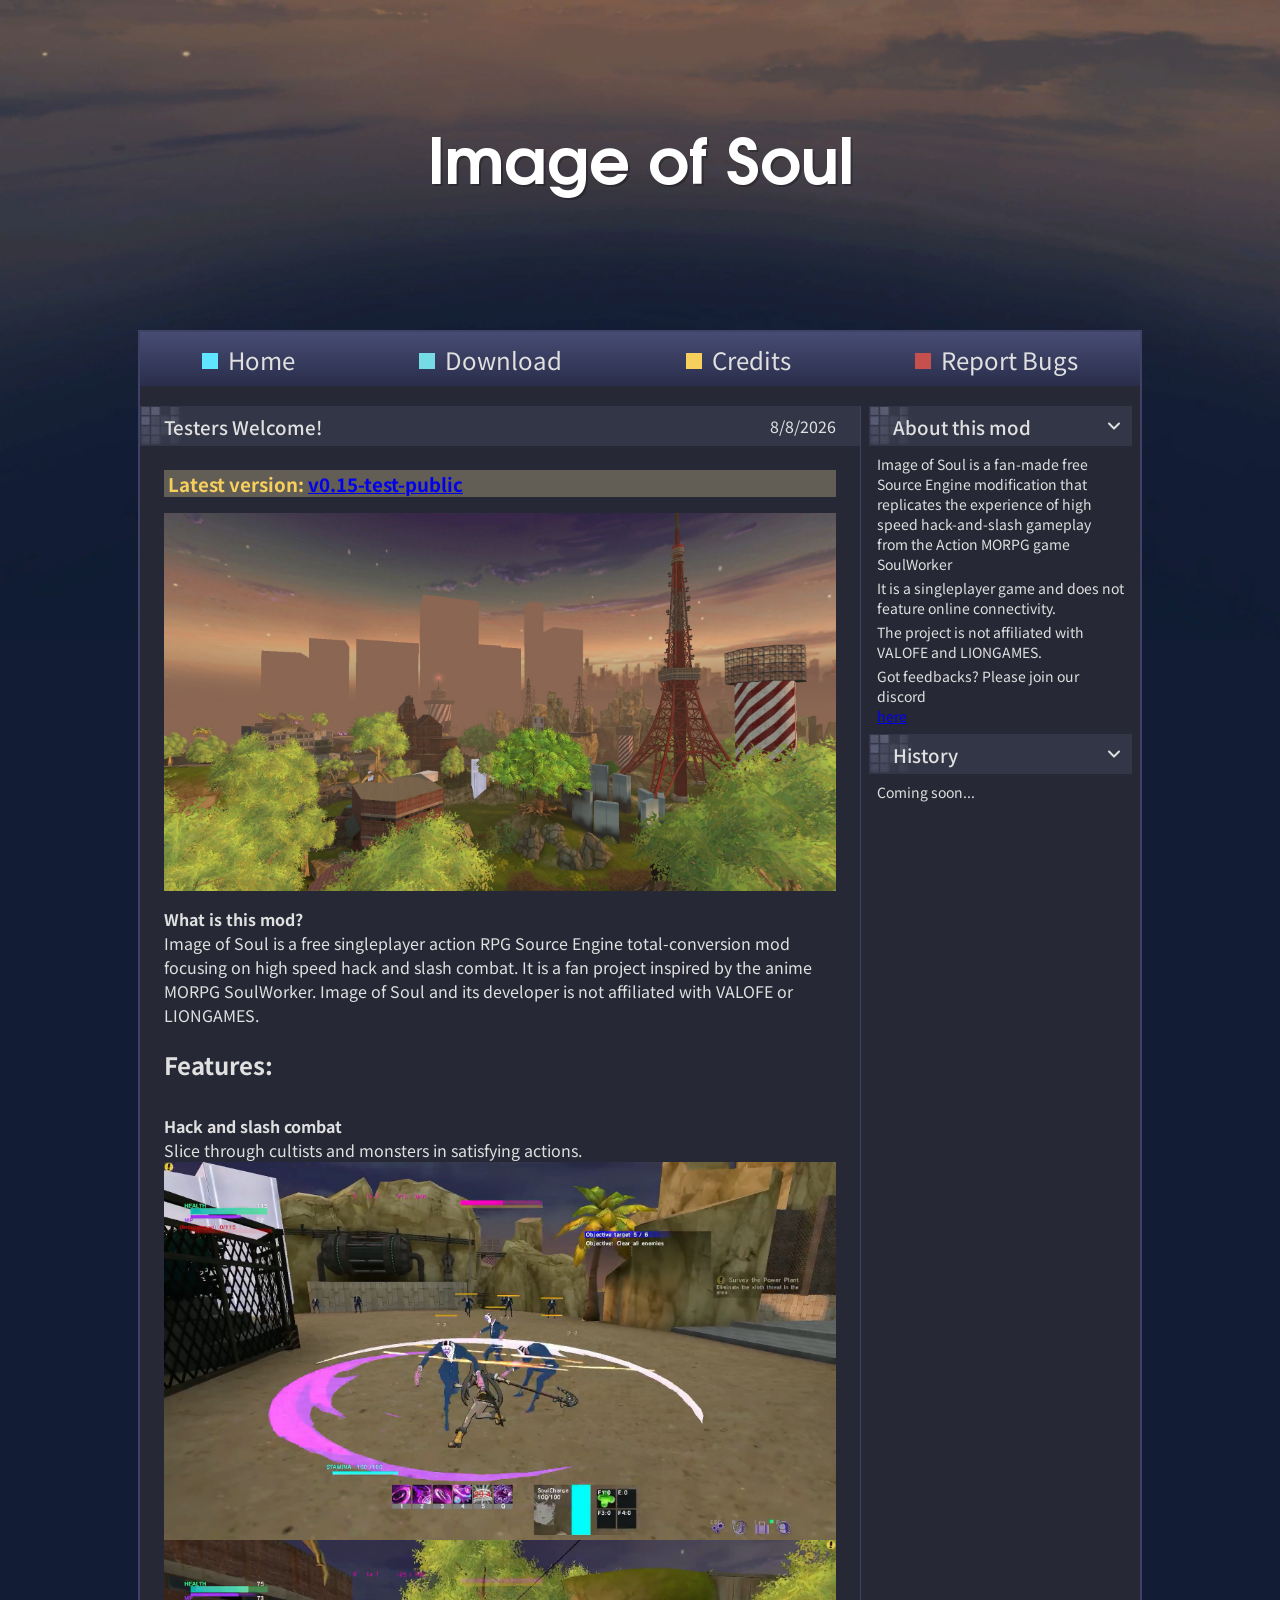
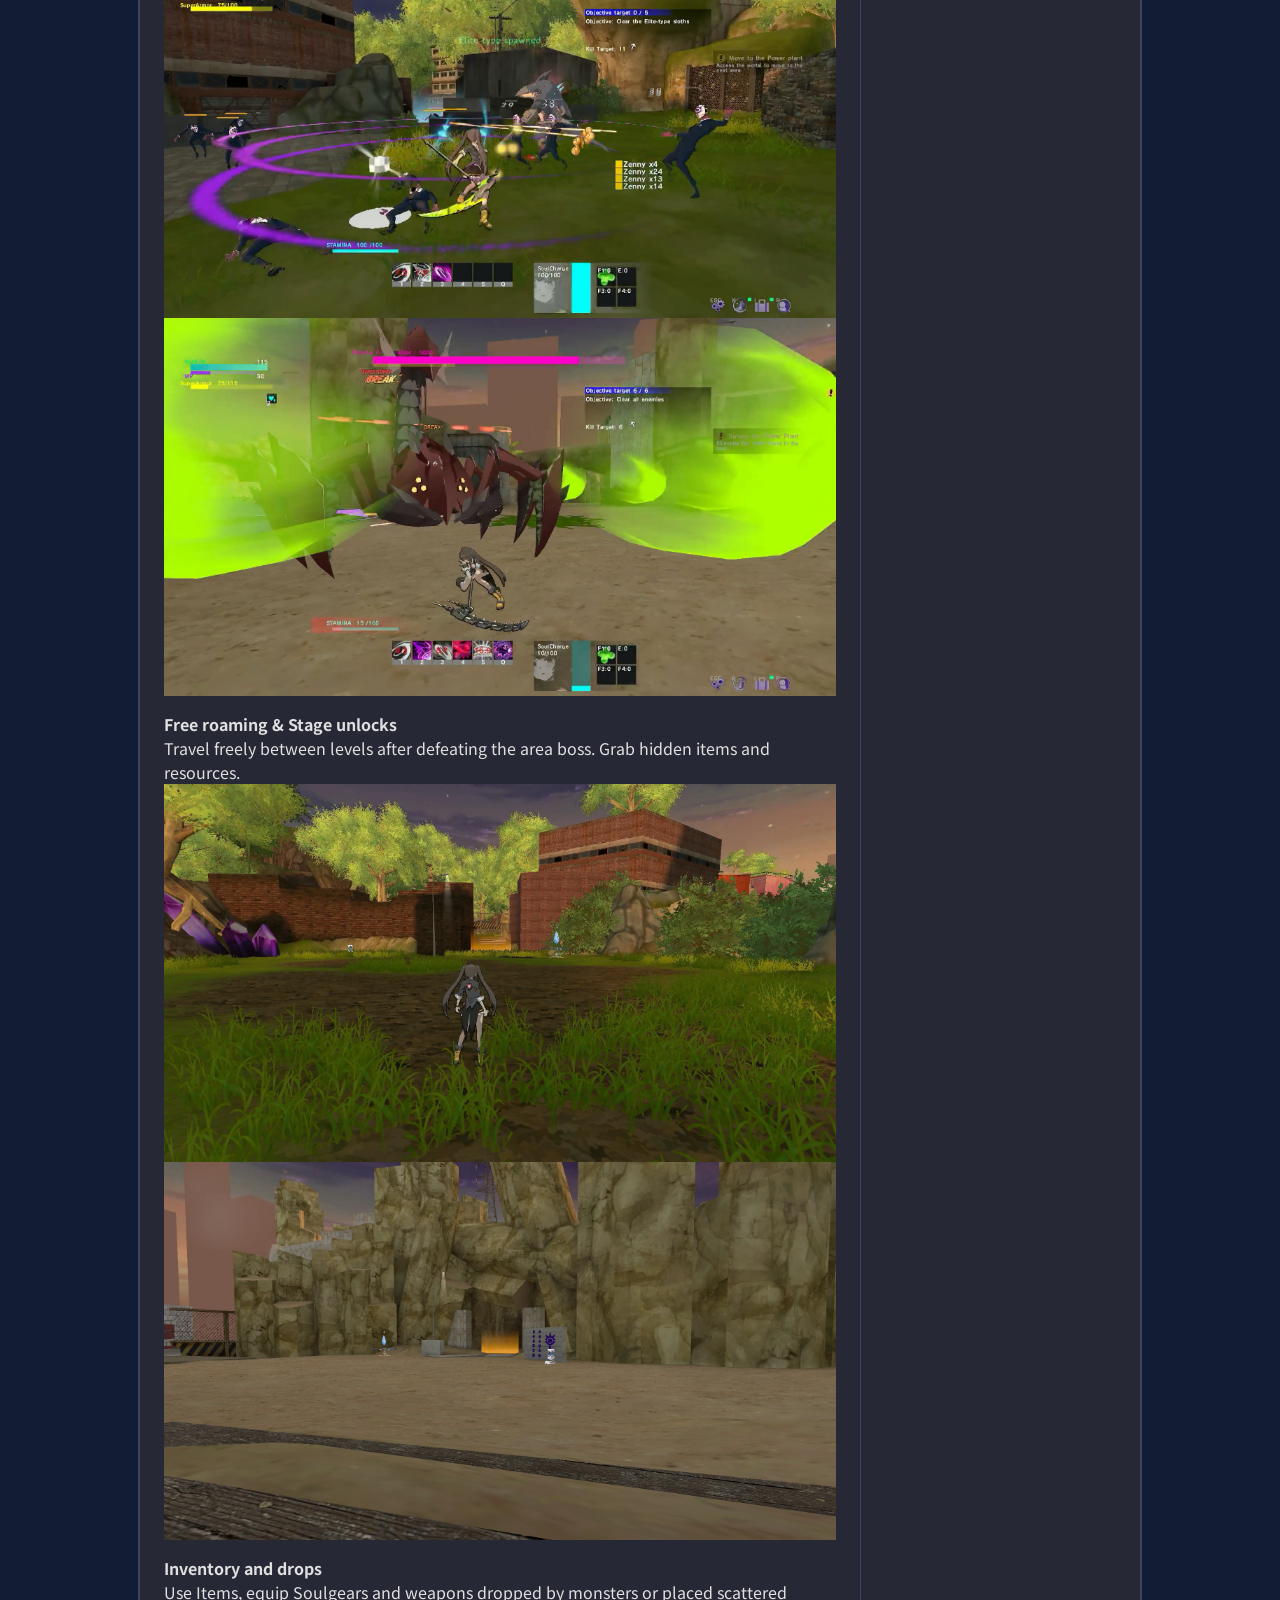
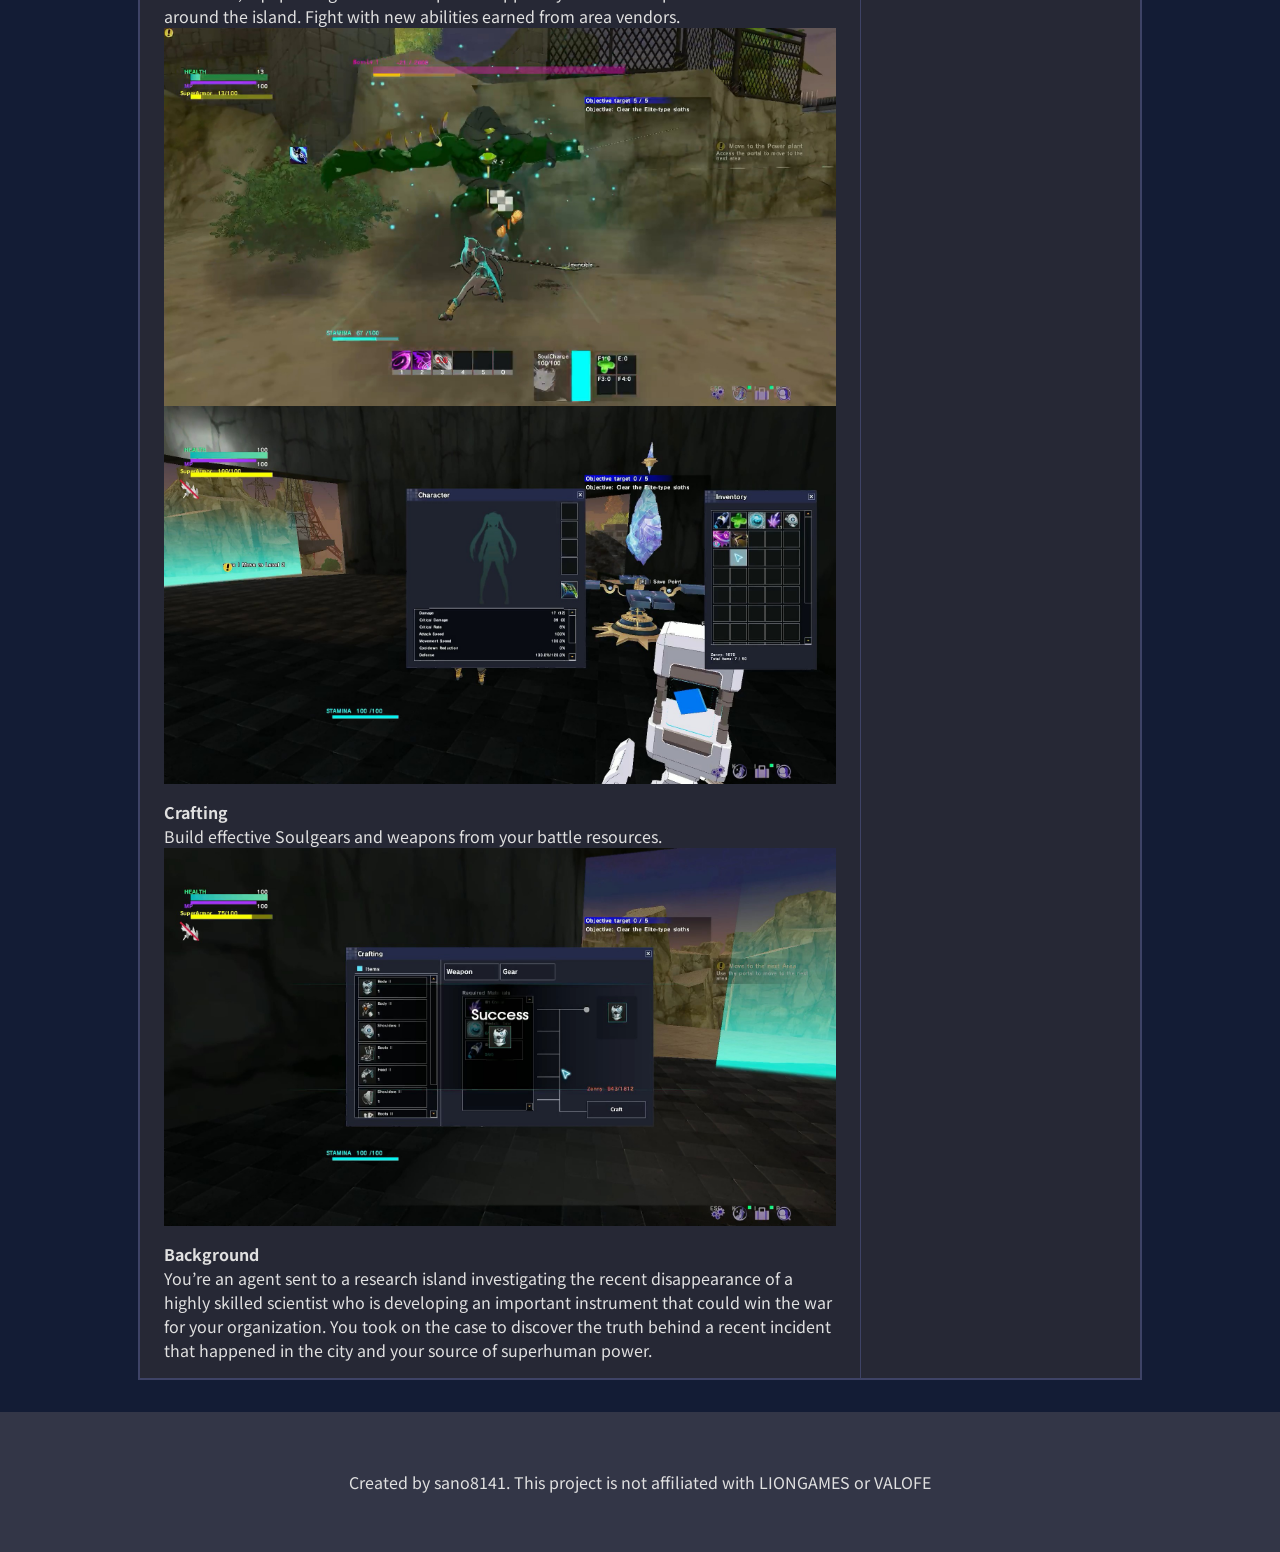
==== Image-Of-Soul-Website/index.html @ 4d0fbe09 "Update index.html" ====
<!DOCTYPE html>
<html>
<head>
    <title>Image of Soul</title>
    <link rel="stylesheet" href="lilysstyle.css"/>
    <link rel="preconnect" href="https://fonts.googleapis.com">
    <link rel="preconnect" href="https://fonts.gstatic.com" crossorigin>
    <link href="https://fonts.googleapis.com/css2?family=Noto+Sans+JP:wght@100..900&display=swap" rel="stylesheet">
    <link rel="icon" type="image/png" sizes="32x32" href="favicon.png">
    <script>
        function showCreds(){
            alert("created by sano#8141\n\n Assets used:\nmr_08 Tutorial Skybox \nChappi Explosion Particle Boss NPC \nCvoxalury and Maestra Fénix loading screen code \nwooggy for the game's bg image \nModel, Texture, SFX, Music Assets by LIONGAMES \n\nSpecial thanks:\nValve Modding Community discord for technical advice\nficool2 for the ++ tools\nsawich\ngreentea\n Inspired by SoulWorker by LIONGAMES, VALOFE")
        }

    </script>
</head>

<body>
    <header>
        <div class="logo">
            <h1>Image of Soul</h1>        
        </div>
    </header>
    <div class = "body-group">
        <div class = "main-column">
            <div class="navbar">
                <div class="navbar-btn">                    
                    <div class="navbar-btn-text badge-color-cyan1">Home</div>
                </div>
                <div class="navbar-btn">
                    <div class="navbar-btn-text badge-color-cyan2"><a href="https://drive.google.com/file/d/1Egs_Jwh55q2B54ZaoAzd_vHEz-6inwbg/view?usp=sharing" target="_blank">Download</a></div>
                </div>                
                <div class="navbar-btn">
                    <div class="navbar-btn-text badge-color-yellow" id="creditsAlert" onclick="showCreds()" >Credits</div>
                </div>
                <div class="navbar-btn badge-color-red">
                    <div class="navbar-btn-text badge-color-red"><a href="https://github.com/theesano/Image-of-Soul-Issue-Tracker/issues" target="_blank">Report Bugs</a></div>
                </div>
            </div>
            <div class="content-group">
                <div class="main-column-1">
                    <div class="blog-titlebar"><h3>Testers Welcome!</h3>
                         <div class="blog-date-time">
                            <h4>8/8/2026</h4>
                        </div>
                    </div>
                    <div class="blog-article">
                        <h3 class="important-head-msg">Latest version: <a href="https://drive.google.com/file/d/1Egs_Jwh55q2B54ZaoAzd_vHEz-6inwbg/view?usp=sharing" target="_blank">v0.15-test-public</a></h3>
                        <img src="assets/main1.jpg">
                        <div class="p2-margin">
                            <strong>What is this mod?</strong>
                            Image of Soul is a free singleplayer action RPG Source Engine total-conversion mod focusing on high speed hack and slash combat. It is a fan project inspired by the anime MORPG SoulWorker. Image of Soul and its developer is not affiliated with VALOFE or LIONGAMES.<br>

                            <h2 class="p2-margin">Features:</h2>                              
                            <strong>Hack and slash combat</strong>
                            Slice through cultists and monsters in satisfying actions.
                            <img src="assets/hns1.jpg">                            
                            <img src="assets/hns2.jpg">
                            <img src="assets/hns3.jpg">
                            <strong>Free roaming & Stage unlocks</strong>
                            Travel freely between levels after defeating the area boss. Grab hidden items and resources.<br>
                            <img src="assets/roaming1.jpg">
                            <img src="assets/roaming2.jpg">
                            <strong>Inventory and drops</strong>
                            Use Items, equip Soulgears and weapons dropped by monsters or placed scattered around the island. Fight with new abilities earned from area vendors.<br>
                            <img src="assets/item.jpg">
                            <img src="assets/item2.jpg">
                            <strong>Crafting</strong>
                            Build effective Soulgears and weapons from your battle resources.<br>
                            <img src="assets/craft.jpg">
                            <strong>Background</strong>
                            You’re an agent sent to a research island investigating the recent disappearance of a highly skilled scientist who is developing an important instrument that could win the war for your organization. You took on the case to discover the truth behind a recent incident that happened in the city and your source of superhuman power.<br>
                        </div>
                    </div>
                </div>
                <div class="side-column">
                    <div class="side-column-group">
                        <div class="side-column-title">
                            <h3>About this mod</h3>
                            <div class="side-column-button">
                                <img src="svg/chevron-down.svg">
                            </div>                    
                        </div>
                        <div class="side-column-content">
                            <p>Image of Soul is a fan-made free Source Engine modification that replicates the experience of high speed hack-and-slash gameplay from the Action MORPG game
SoulWorker</p>
<p>It is a singleplayer game and does not feature online connectivity.</p>
<p>The project is not affiliated with VALOFE and LIONGAMES.</p>
<p>Got feedbacks? Please join our discord <a href="https://discord.gg/NhGKbuKQq">here</a></p>
                        </div>
                    </div>
                    <div class="side-column-group">
                        <div class="side-column-title">
                            <h3>History</h3>
                            <div class="side-column-button">
                                <img src="svg/chevron-down.svg">
                            </div>                    
                        </div>
                        <div class="side-column-content">
                            <p>Coming soon...</p>
                        </div>
                    </div>
                </div>
            </div>
        </div>
    </div>
    <footer>
        <div class="footer-main">
            <p>Created by sano8141.&nbsp;This project is not affiliated with LIONGAMES or VALOFE</p>
        </div>
    </footer>


</body>
</html>
---- Image-Of-Soul-Website/lilysstyle.css ----
@font-face {
    font-family: "Involve Logo";    
    src: url("font/Involve.woff2");
}
        br {
        display: inline;
        content: "";
        margin: 0;
        padding: 0;
        }
        html{
            margin: 0;
            padding: 0;
            -webkit-font-smoothing: antialiased;
            -moz-osx-font-smoothing: grayscale; 
            text-rendering: optimizeLegibility;
        }
        body
        {
            font-family: "Noto Sans JP", sans-serif;            
            isolation: isolate;
            position: relative;
            margin: 0;
            padding: 0;
            background-color: #131C35;
            color: #E0E0E0;
        }
        body::before{
            content: "";
            inset: 0;
            background-image: url(background.png);
            background-size:cover;
            background-position: center -640px;
            background-repeat: no-repeat;
            position: absolute;
            width:auto;
            height: 960px;
            z-index: -1;
        }
        .logo{
            display:flex;            
            justify-content: center;
            height: 330px;
        }

        .logo h1{
            display: flex;
            flex-direction: column;
            justify-content: center;
            font-size: 64px;
            margin: 0;
            font-family: "Involve Logo";
            color: white;
            text-shadow: 2px 2px rgba(0, 0,0,0.25);
            font-weight: 400;

        }
        .body-group
        {
            display:flex;
            flex-direction: row;            
            justify-content: center;
        }
        .main-column
        {
            display: flex;
            flex-direction: column;
            background-color: #262835;
            width: 1000px;
            gap: 20px;
            border: solid #3E4366 2px;
        }
        .main-column-1{
            display: flex;
            flex-direction: column;
            gap: 24px;
            width: 720px;       
            min-height: 960px;
            flex: 2 0 auto;
            background-color: #262835;                                 
            border-right: 1px;
            border-right-style: solid;
            border-right-color: #3E4366;
        }
        .side-column{
            display: flex;
            flex-direction: column;
            width: 320px;
            background-color: #262835;
            padding-left: 8px;
            padding-right: 8px;
            gap: 8px;
        }
        .footer-main
        {
            background-color: #333647;
            display:flex;
            flex-direction: column;
            justify-content: center;
            min-height: 140px;
            margin-top: 32px;
        }
        .footer-main p{
            display: flex;
            justify-content: center;
        }

        .navbar
        {
            display: flex;
            background: linear-gradient(#474C74,#2A2E4B);
            justify-content:space-around;
            height: 54px;
        }
        
        .navbar-btn
        {
            display: flex;
            flex-direction: column;
            justify-content: center;            
        }

        .navbar-btn-text
        {
            display: flex;
            gap: 10px;            
            justify-content: center;
            align-items: center;
            font-family: "Noto Sans JP", sans-serif;
            font-size: 24px;
            font-weight: 400;
            --badge-color: red;
        }
        
        .navbar-btn-text::before
        {
            content: "";
            display: block;
            background-color: var(--badge-color);         
            height: 16px;
            width: 16px;
            margin-top: 4px;
        }

        .navbar-btn-text a{
            text-decoration: none;
        }
        
        .navbar-btn-text a:link{
            color: #E0E0E0;
        }

        .navbar-btn-text a:visited{
            color: #E0E0E0;
        }

        .badge-color-cyan1{
           --badge-color: #5FE5FF;
        }

        .badge-color-cyan2{
           --badge-color: #75DCE5;
        }

        .badge-color-yellow{
           --badge-color: #F7CF5D;
        }

        .badge-color-red{
           --badge-color: #C5504E;
        }

        .content-group
        {
            display: flex;
        }

        .blog-titlebar
        {
            display: flex;
            background: url(assets/wooggy-blocks.png) no-repeat;         
            background-color: #333647;
            justify-content:space-between;
            padding-left: 24px;
            padding-right: 24px;
            height: 40px;

        }

        .blog-titlebar h3{
            display: flex;            
            flex-direction: column;
            justify-content: center;
            margin: 0;
            font-weight: 500;
        }

        .blog-titlebar h4{
            font-weight: 400;
        }

        .blog-date-time
        {
            display:flex;
            flex-direction: column;
            justify-content: center;
        }

        .blog-article{
            display:flex;
            flex-direction: column;
            padding-left: 24px;
            padding-right: 24px;
        }        

        .side-column-title
        {
            display: flex;
            background: url(assets/wooggy-blocks.png) no-repeat;                    
            background-color: #333647;
            justify-content:space-between;
            align-items: center;
            padding-left: 24px;
            height: 40px;
        }
        .side-column-title h3{
            font-weight: 500;
        }
        .side-column-button
        {
            display: flex;
            justify-content:center;
            padding-left: 8px;
            padding-right: 8px;
        }
        .side-column-content
        {
            display: flex;
            flex-direction: column;
            padding-left: 8px;
            padding-right: 8px;
            gap: 4px;           
        }

        .side-column-content p{
            display: flex;
            flex-direction: column;
            justify-content: center;
            margin: 0;
            font-size: 14px;
        }

        .side-column-group
        {
            display: flex;
            flex-direction: column;
            gap: 8px;
        }

        .article-image{
            display: flex;
            background-color: #5FE5FF;            
            height: 336px;
        }

        .no-margin{
            margin-top: 0;
            margin-bottom: 0;
        }

        .p2-margin{
            display: flex;
            flex-direction: column;            
            margin-bottom: 16px;
        }

        .p2-margin strong{
            margin-top: 16px;
        }

        .important-head-msg{
            color:#F7CF5D;
            background-color: #f7e1a649;
           
            padding-left: 4px;
            margin-top: 0px;
            margin-bottom: 16px;
        }
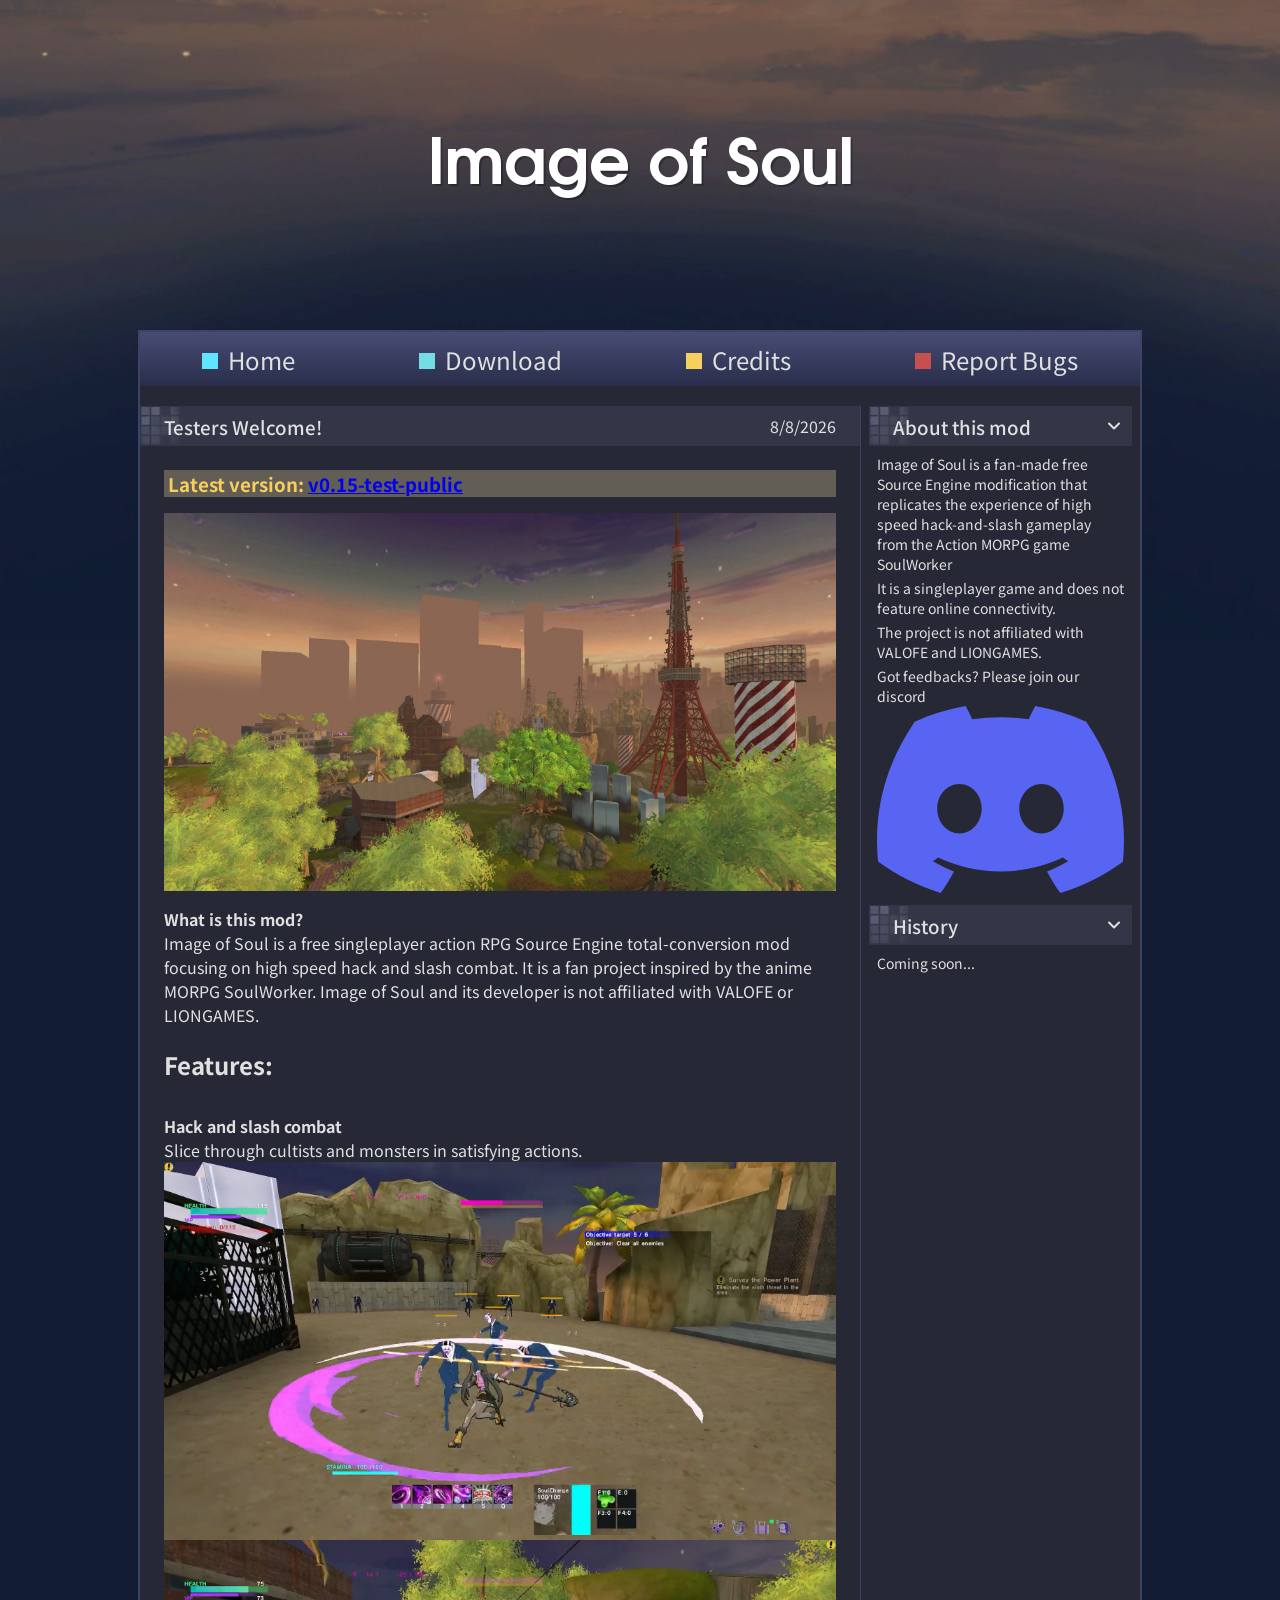
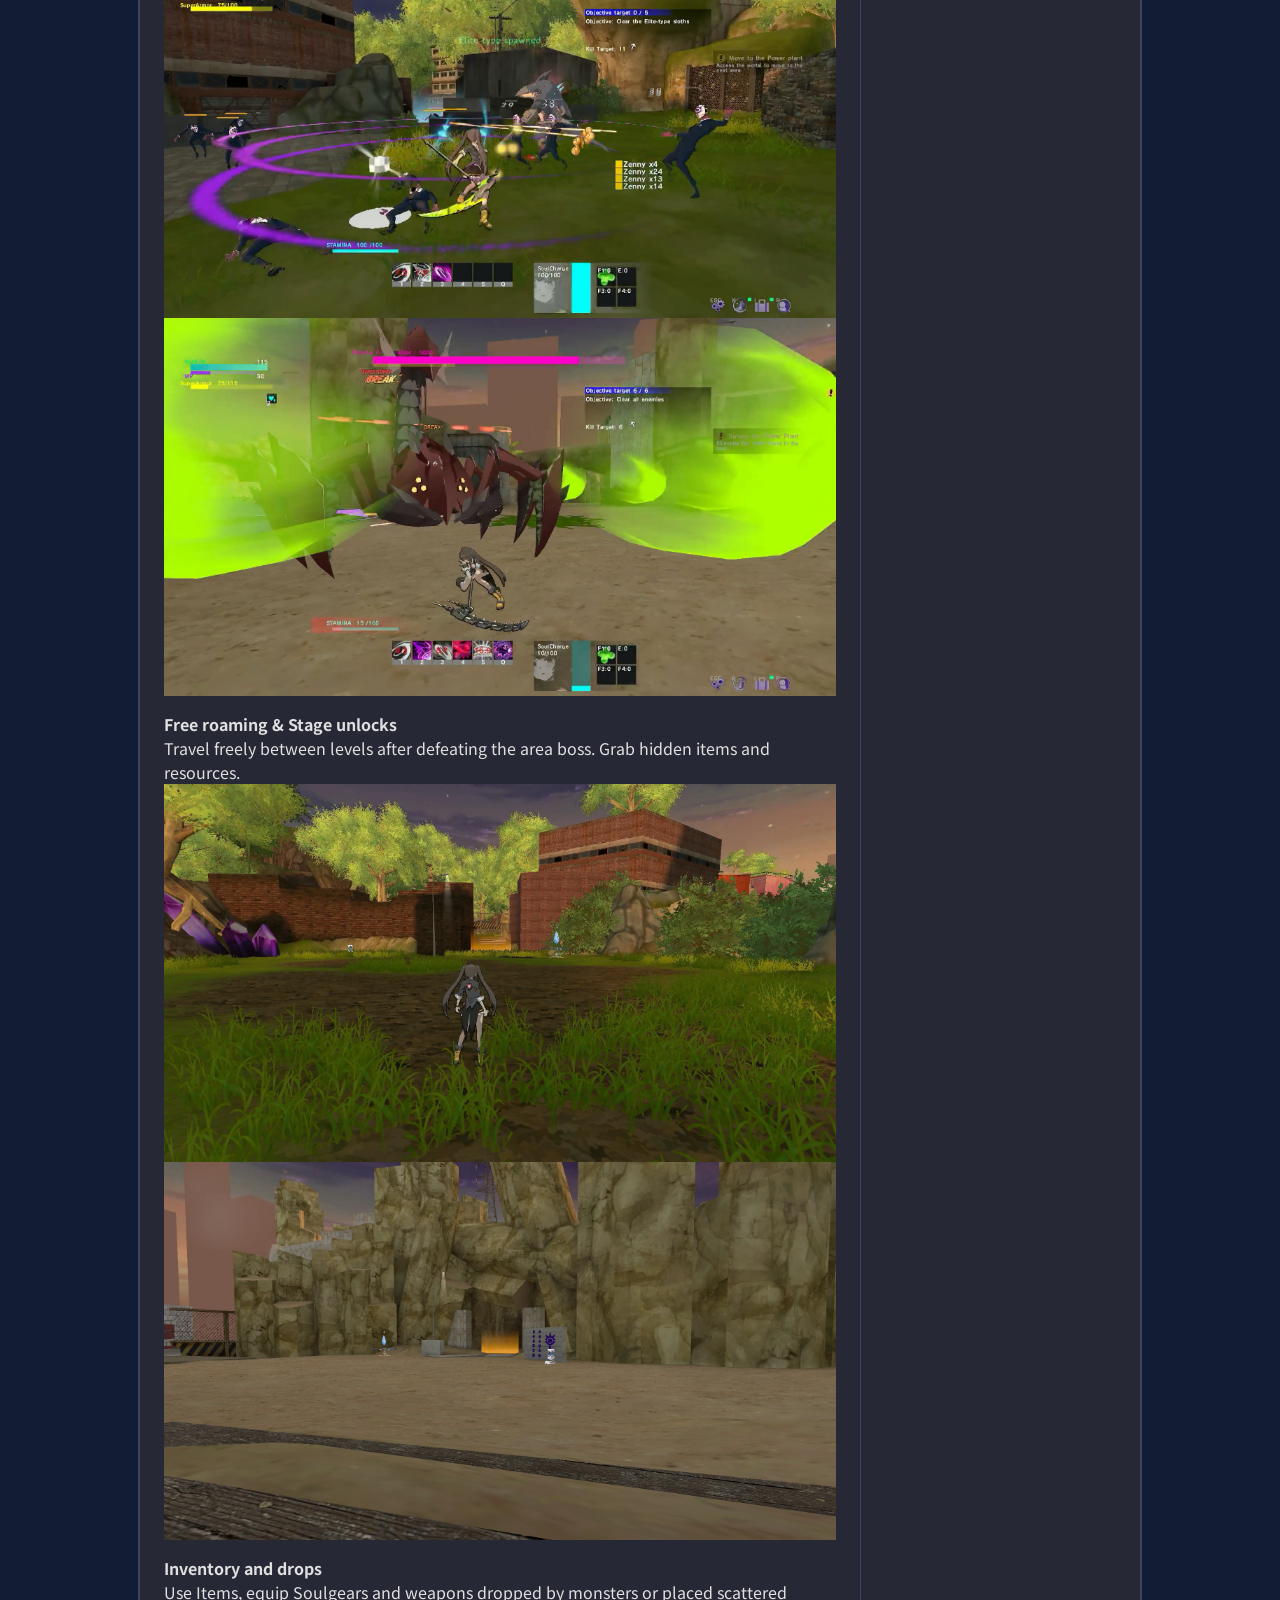
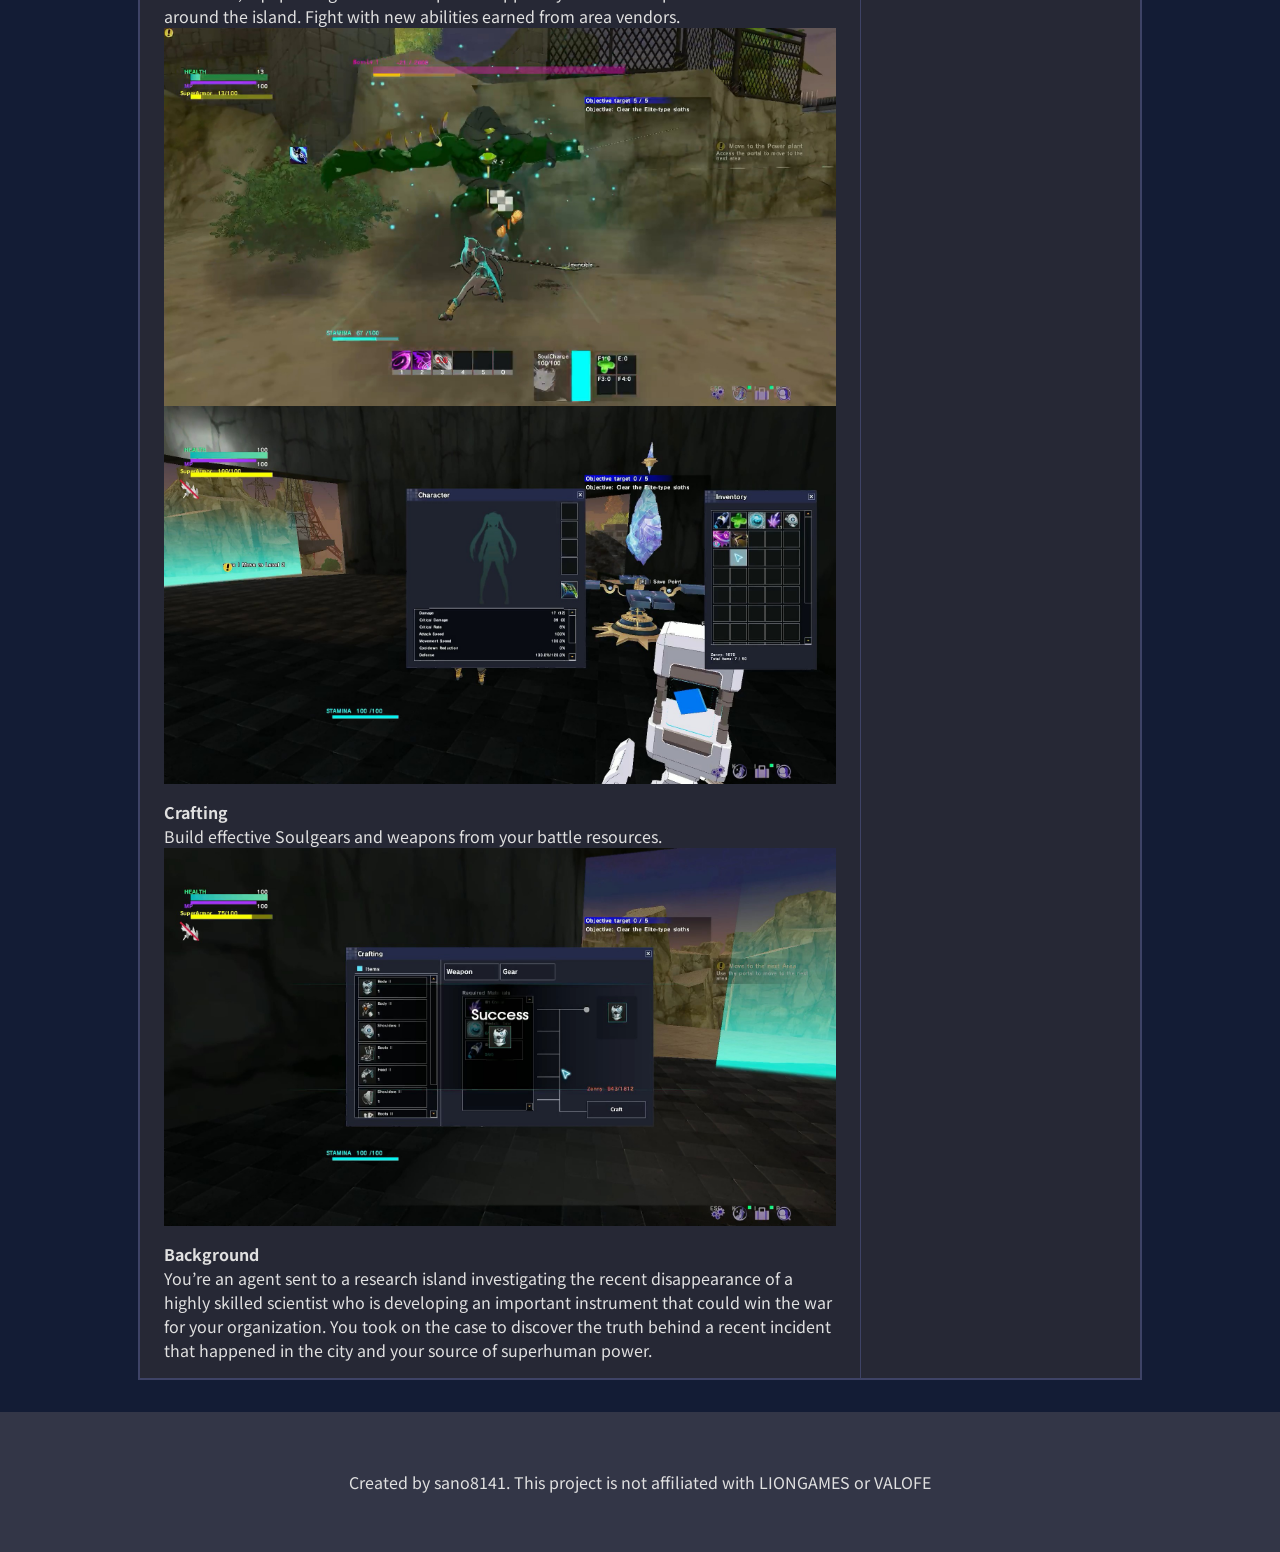
==== commit 9f455056: "discord logo" ====
--- a/Image-Of-Soul-Website/index.html
+++ b/Image-Of-Soul-Website/index.html
@@ -86,7 +86,7 @@
 SoulWorker</p>
 <p>It is a singleplayer game and does not feature online connectivity.</p>
 <p>The project is not affiliated with VALOFE and LIONGAMES.</p>
-<p>Got feedbacks? Please join our discord <a href="https://discord.gg/NhGKbuKQq">here</a></p>
+<p>Got feedbacks? Please join our discord <span><a href="https://discord.gg/NhGKbuKQq"><img src="svg/Discord-Symbol-Blurple.svg"></a></span> </p>
                         </div>
                     </div>
                     <div class="side-column-group">
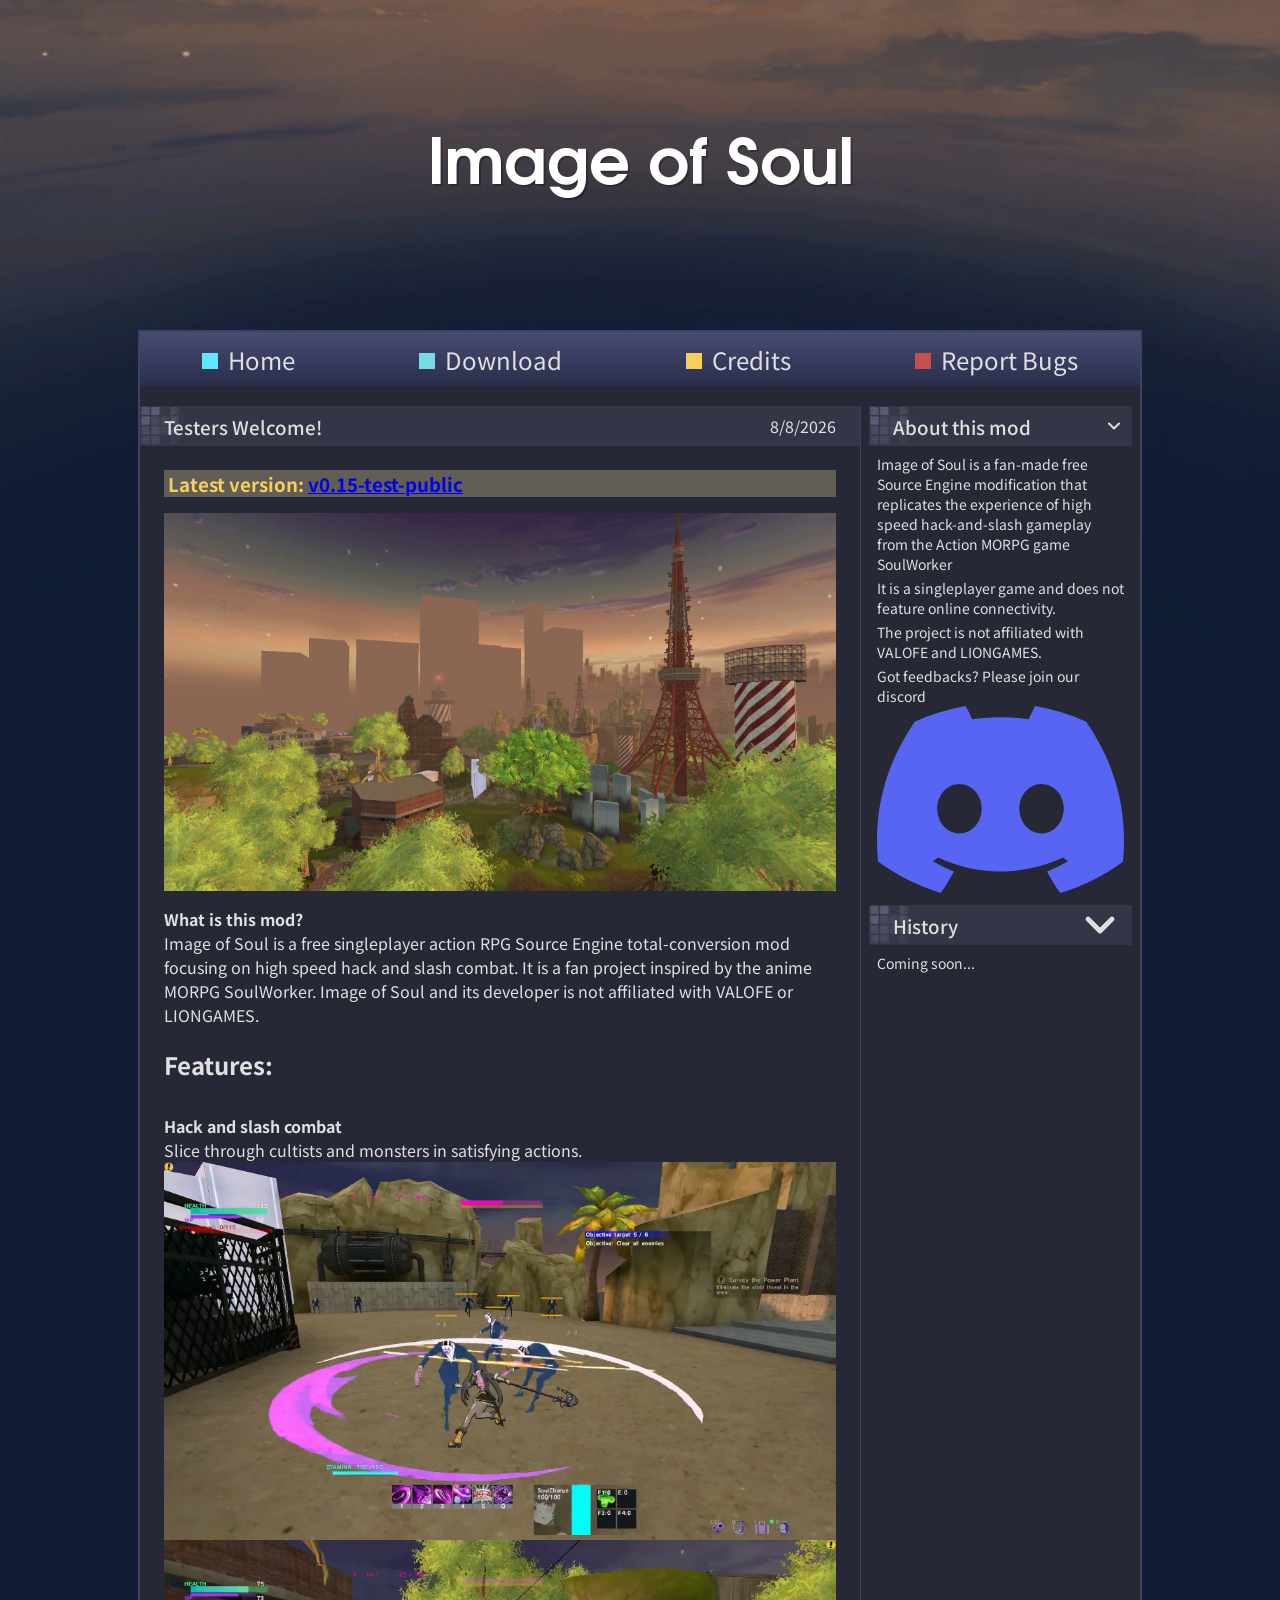
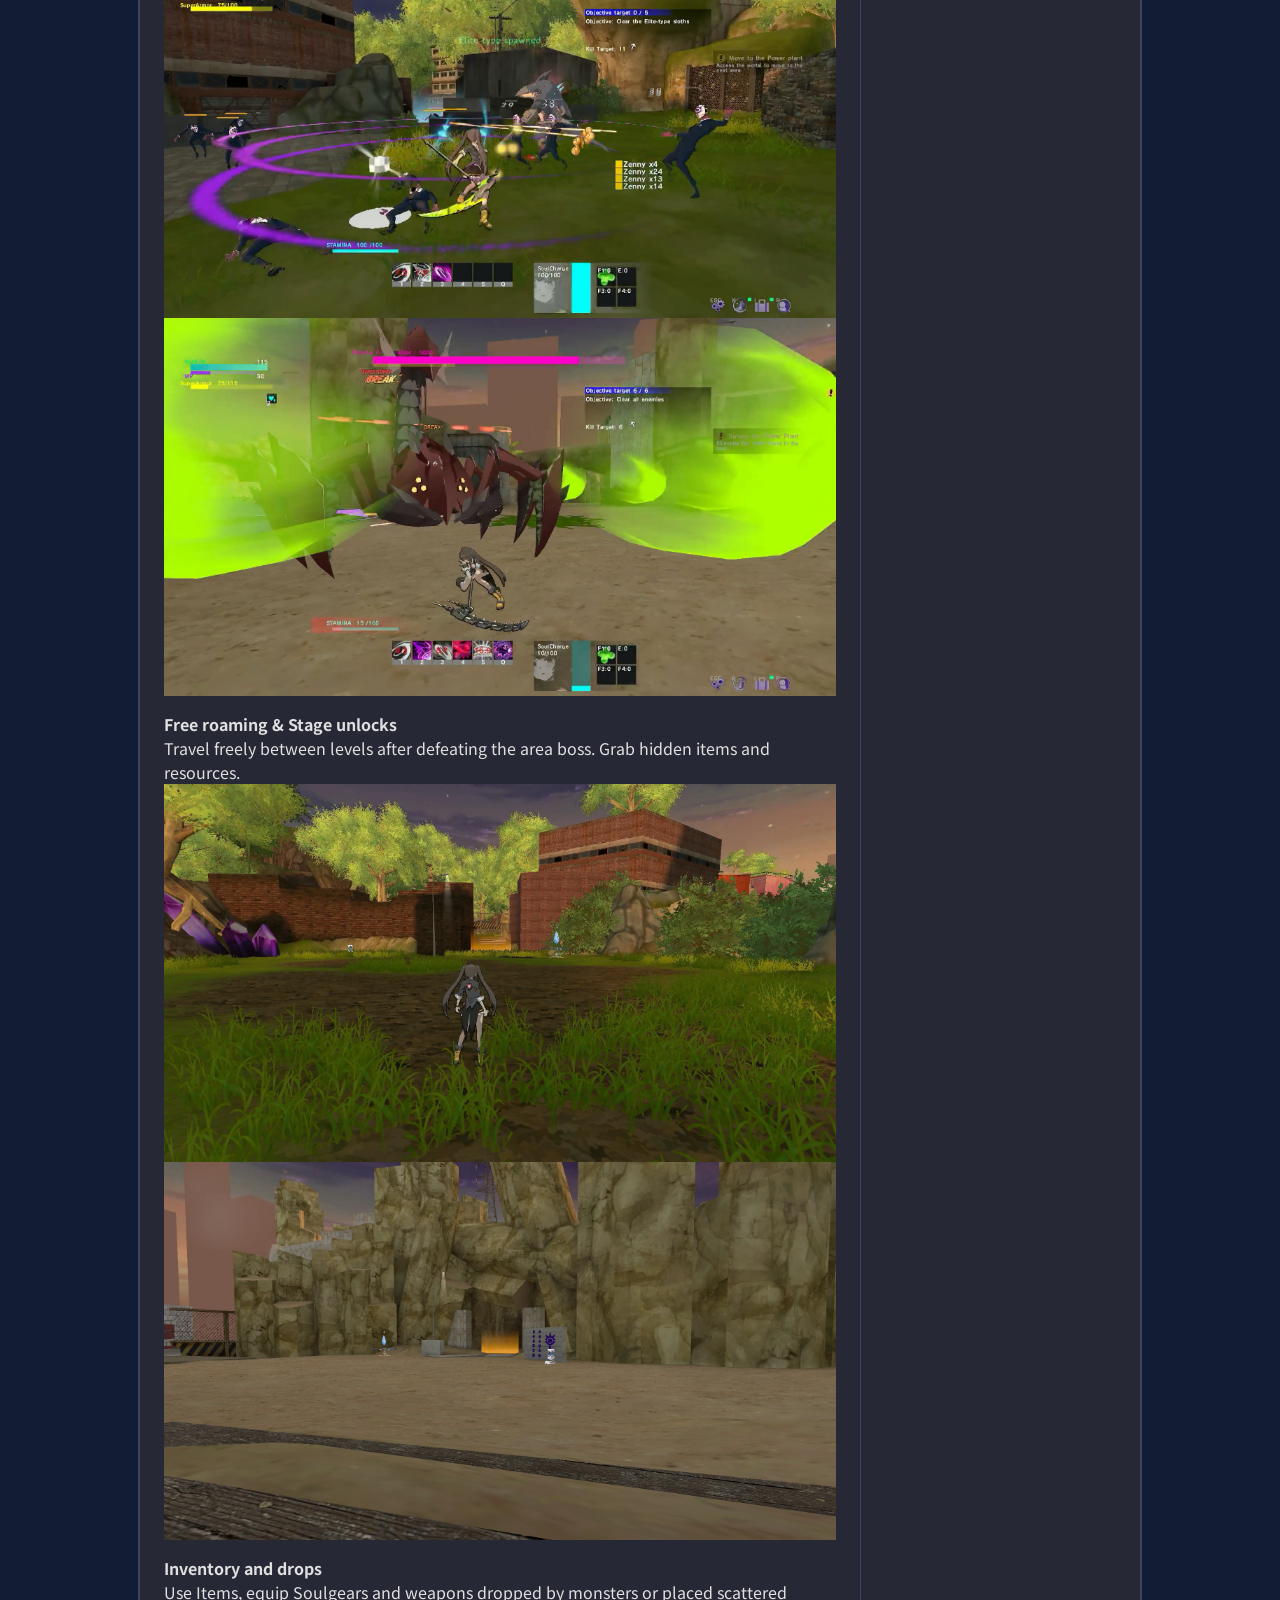
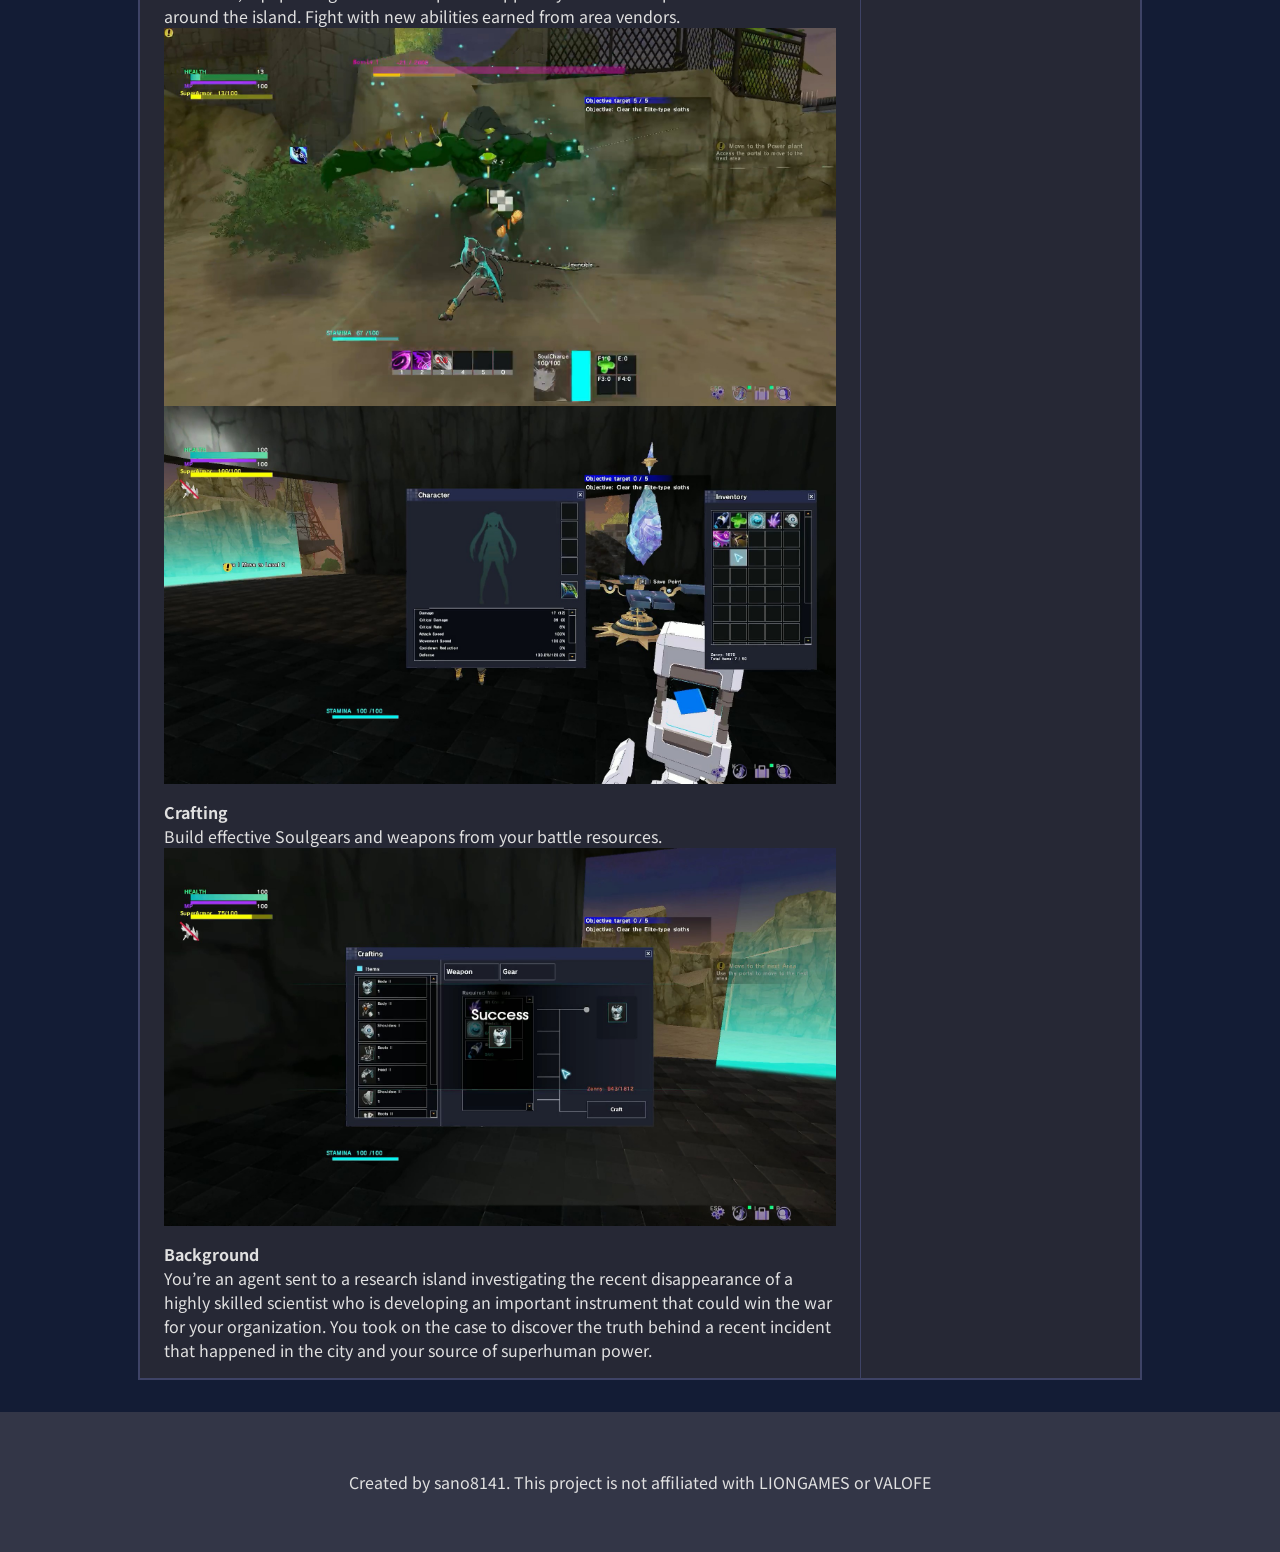
==== commit 877ee40a: "Update index.html" ====
--- a/Image-Of-Soul-Website/index.html
+++ b/Image-Of-Soul-Website/index.html
@@ -93,7 +93,7 @@
                         <div class="side-column-title">
                             <h3>History</h3>
                             <div class="side-column-button">
-                                <img src="svg/chevron-down.svg">
+                                <img height="48px" src="svg/chevron-down.svg">
                             </div>                    
                         </div>
                         <div class="side-column-content">
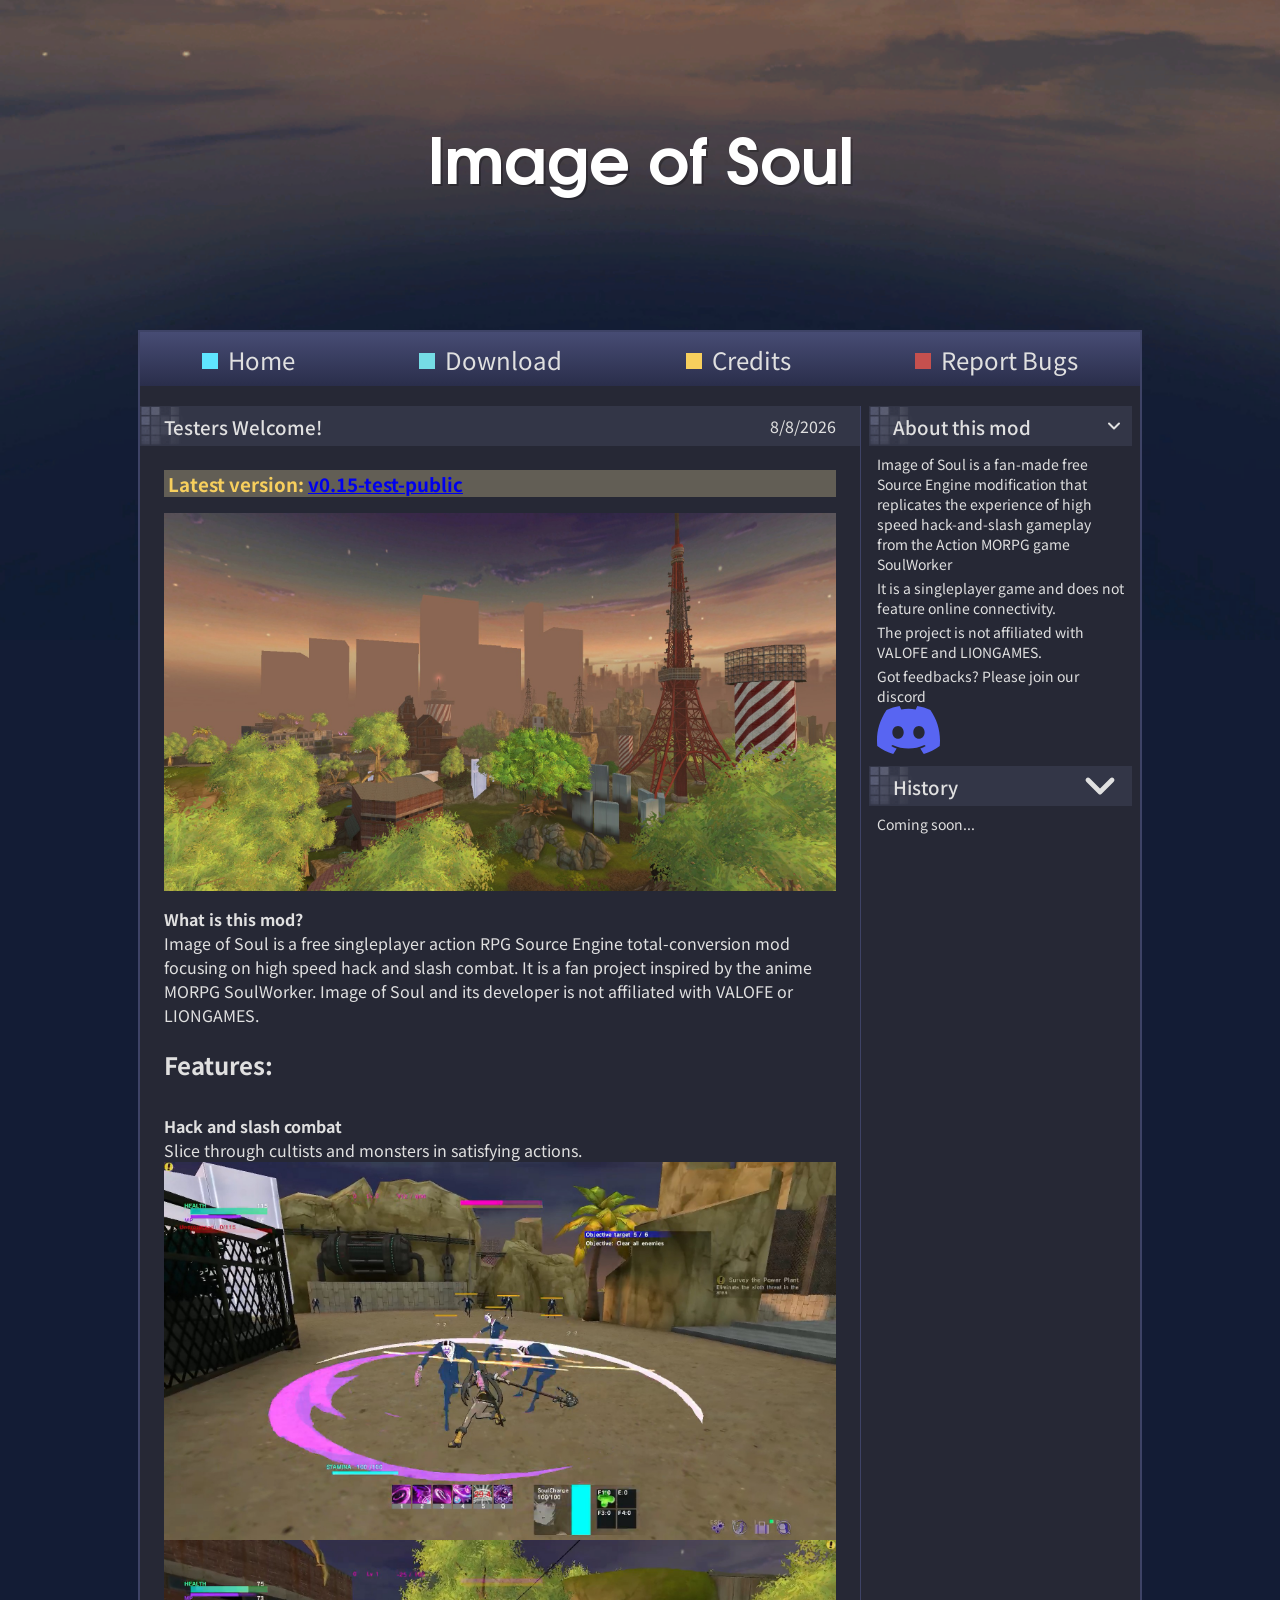
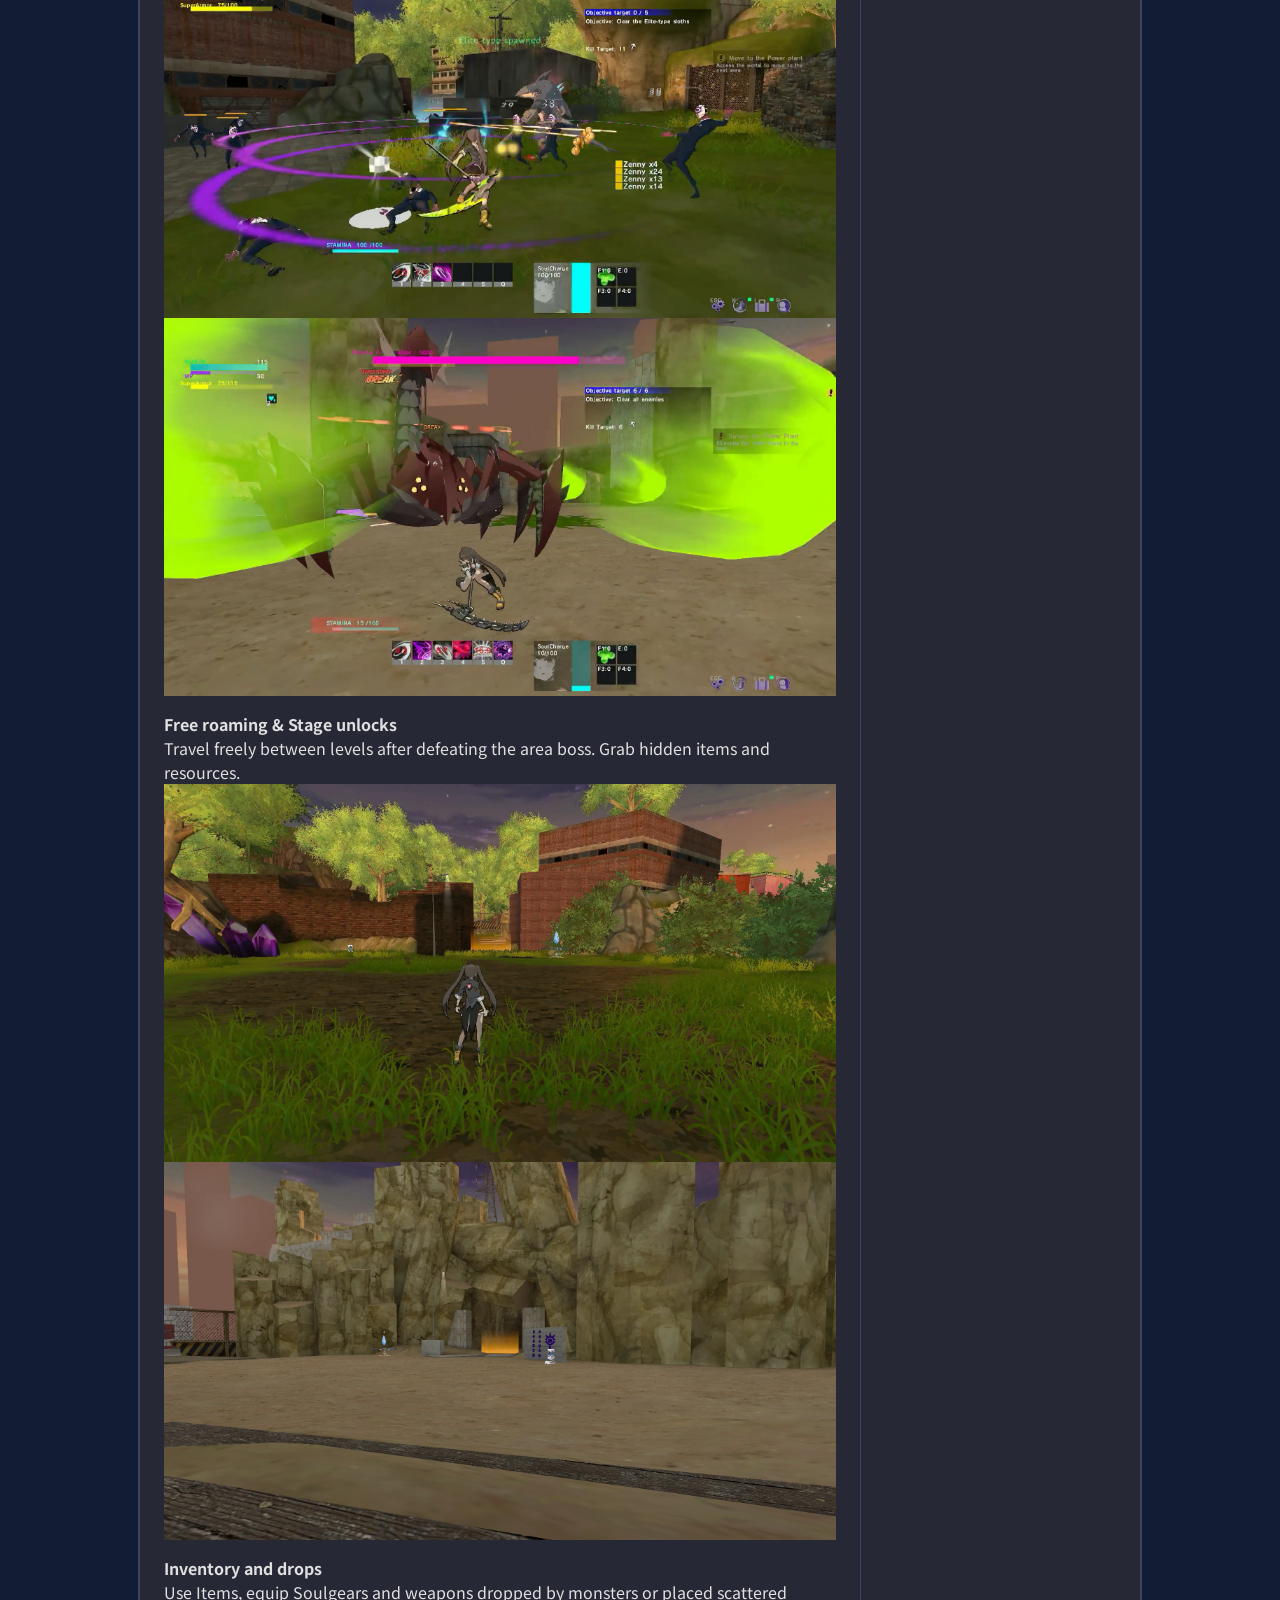
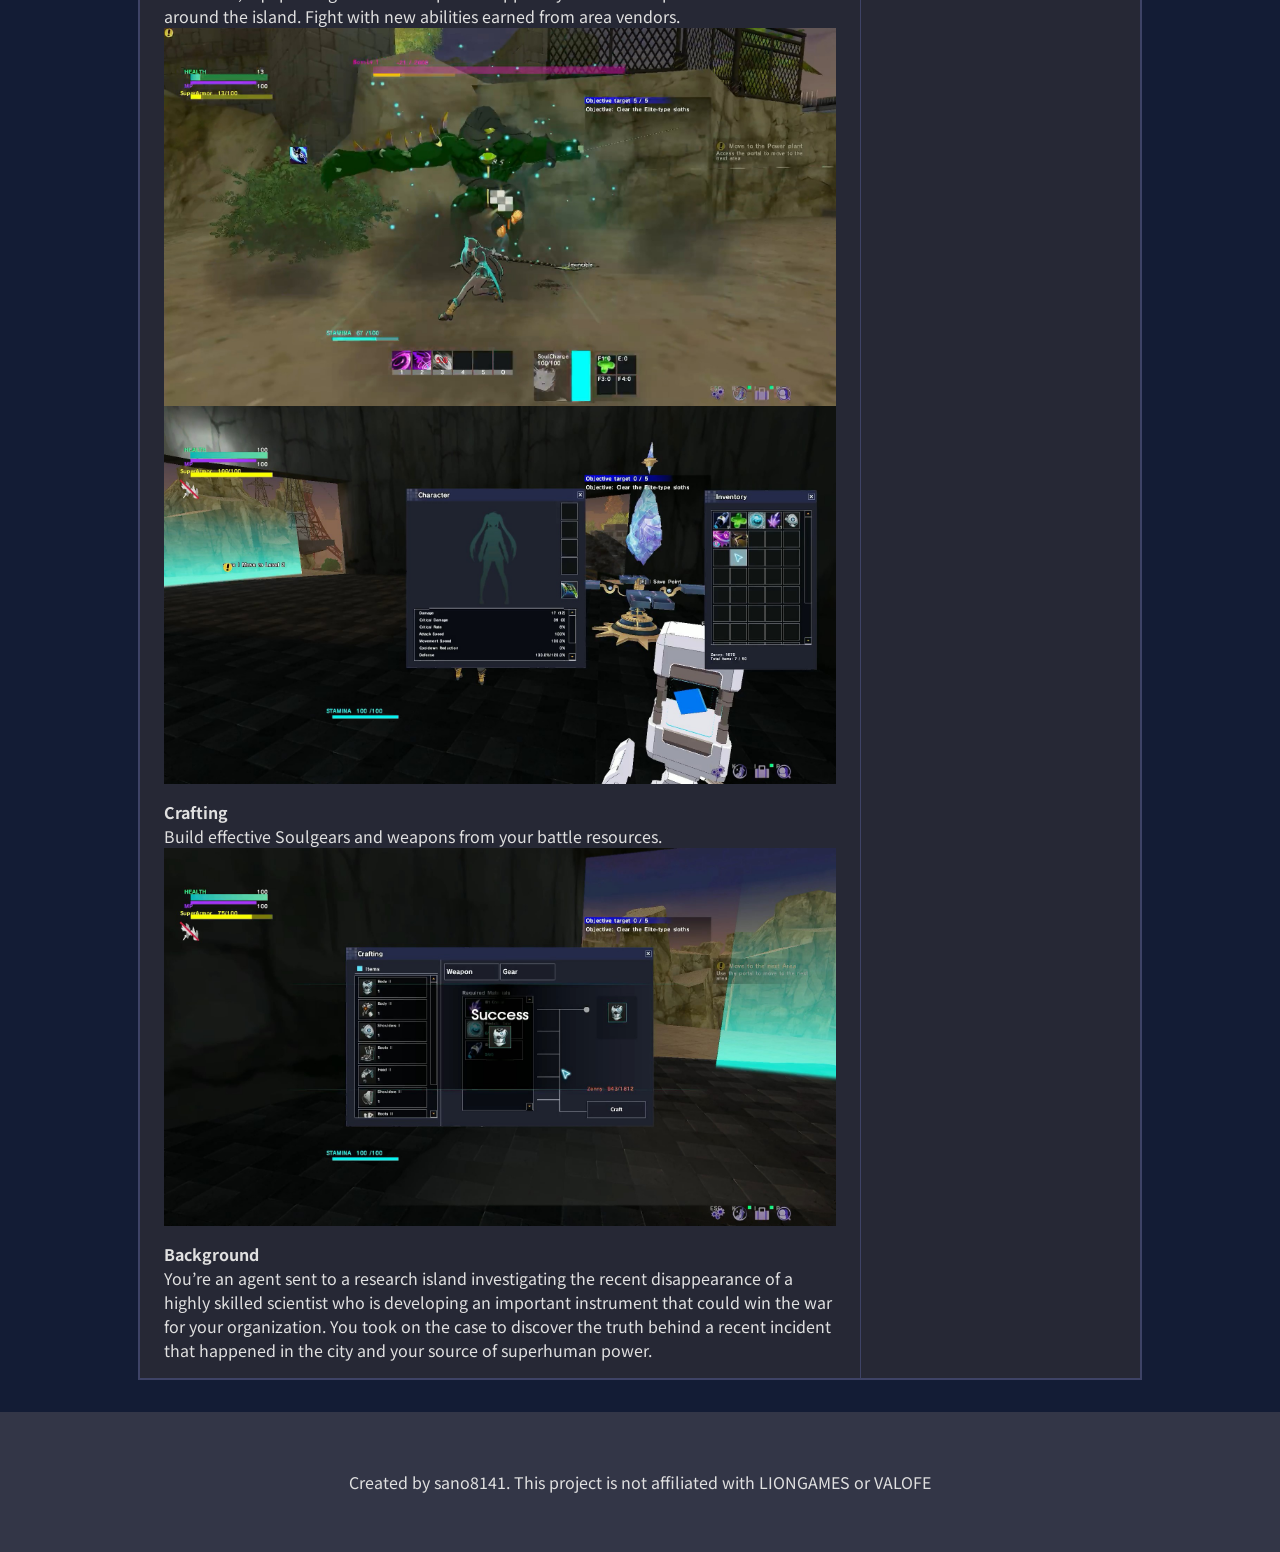
==== commit 7b8ccfac: "Update index.html" ====
--- a/Image-Of-Soul-Website/index.html
+++ b/Image-Of-Soul-Website/index.html
@@ -86,7 +86,7 @@
 SoulWorker</p>
 <p>It is a singleplayer game and does not feature online connectivity.</p>
 <p>The project is not affiliated with VALOFE and LIONGAMES.</p>
-<p>Got feedbacks? Please join our discord <span><a href="https://discord.gg/NhGKbuKQq"><img src="svg/Discord-Symbol-Blurple.svg"></a></span> </p>
+<p>Got feedbacks? Please join our discord <span><a href="https://discord.gg/NhGKbuKQq"><img height="48px" src="svg/Discord-Symbol-Blurple.svg"></a></span> </p>
                         </div>
                     </div>
                     <div class="side-column-group">
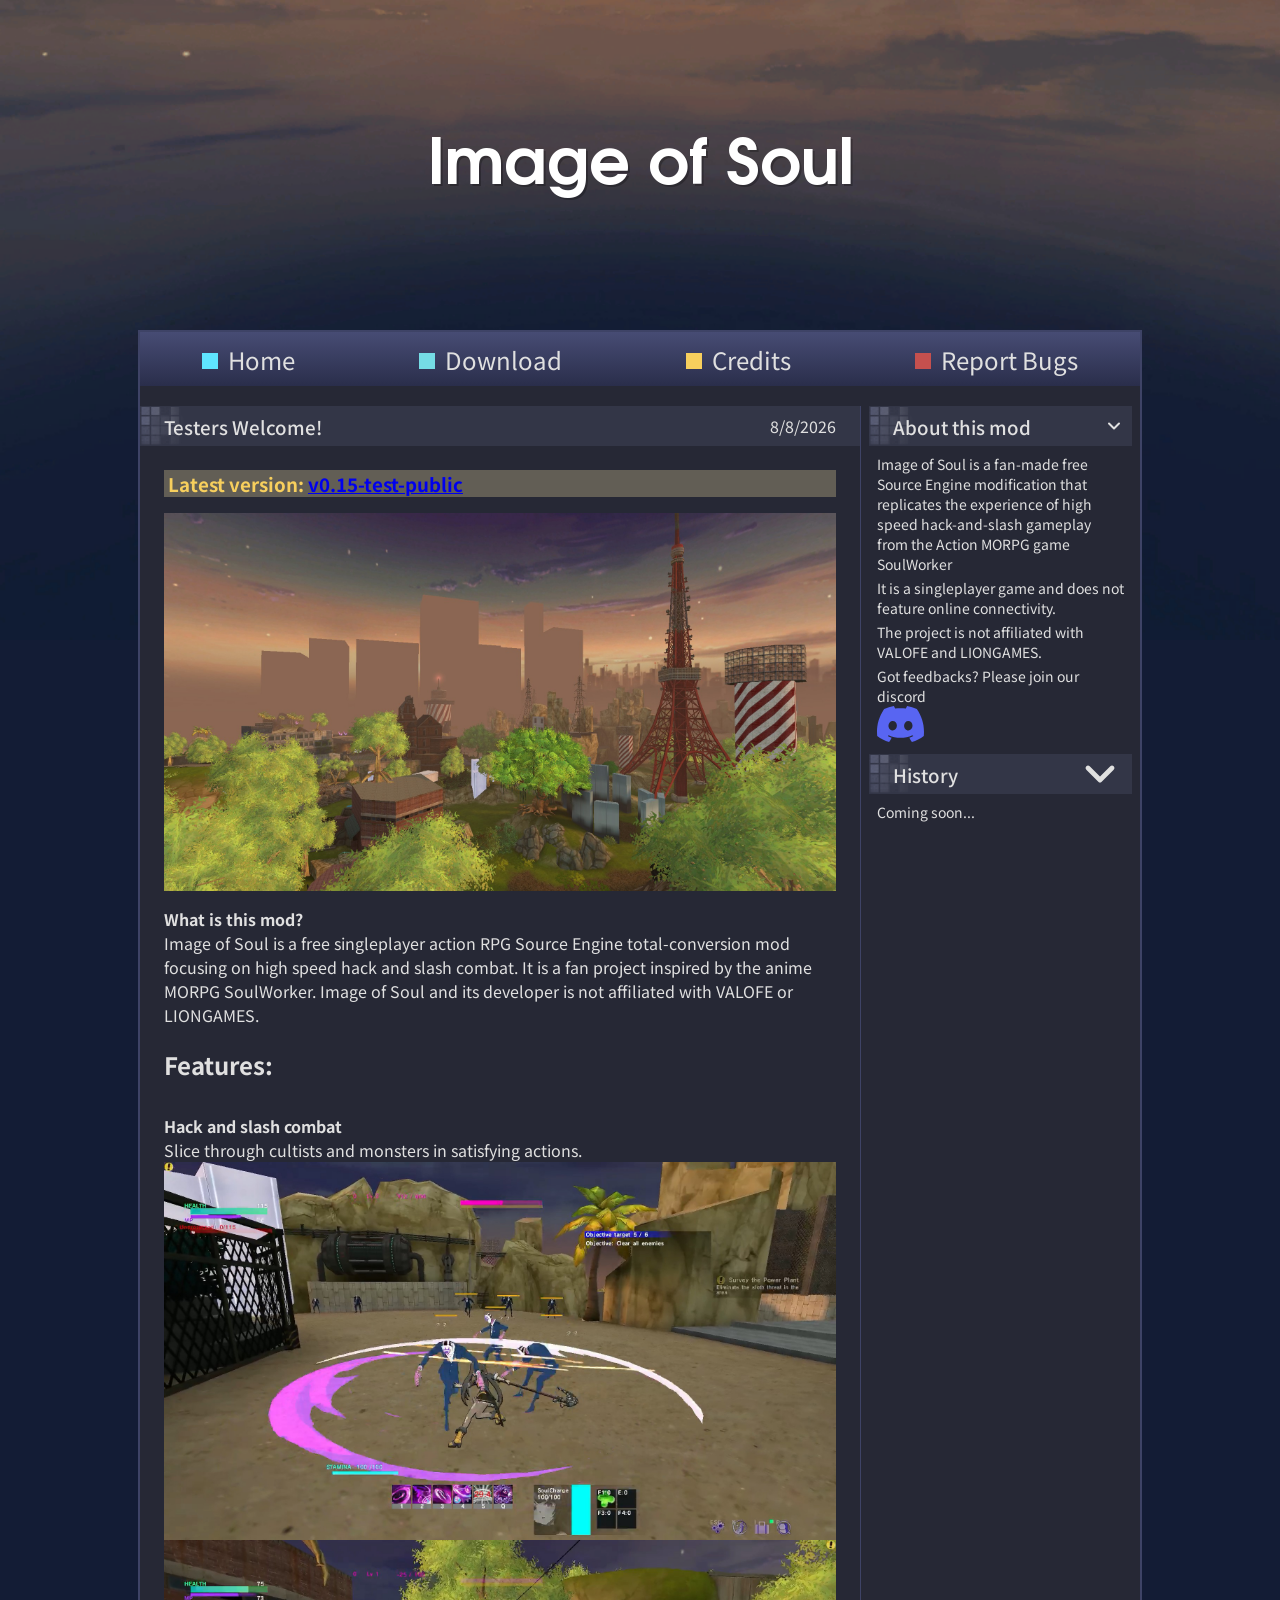
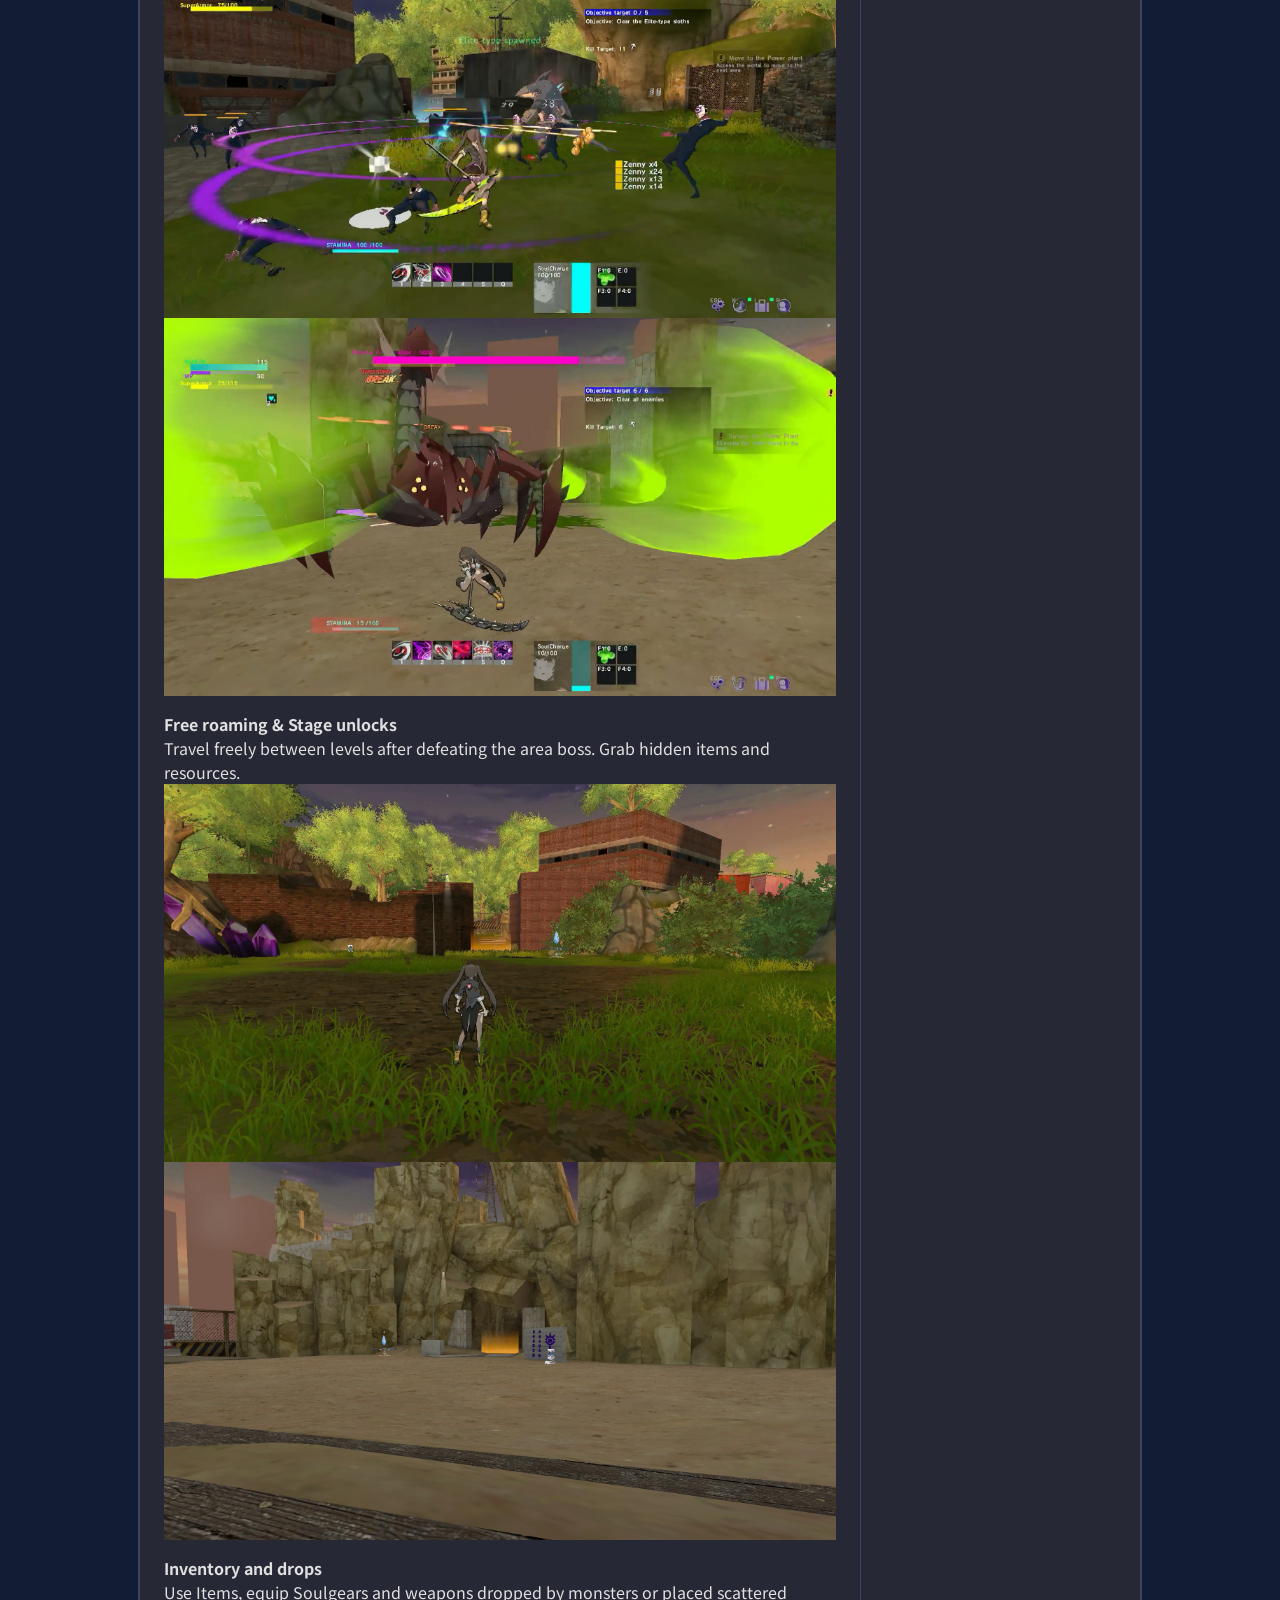
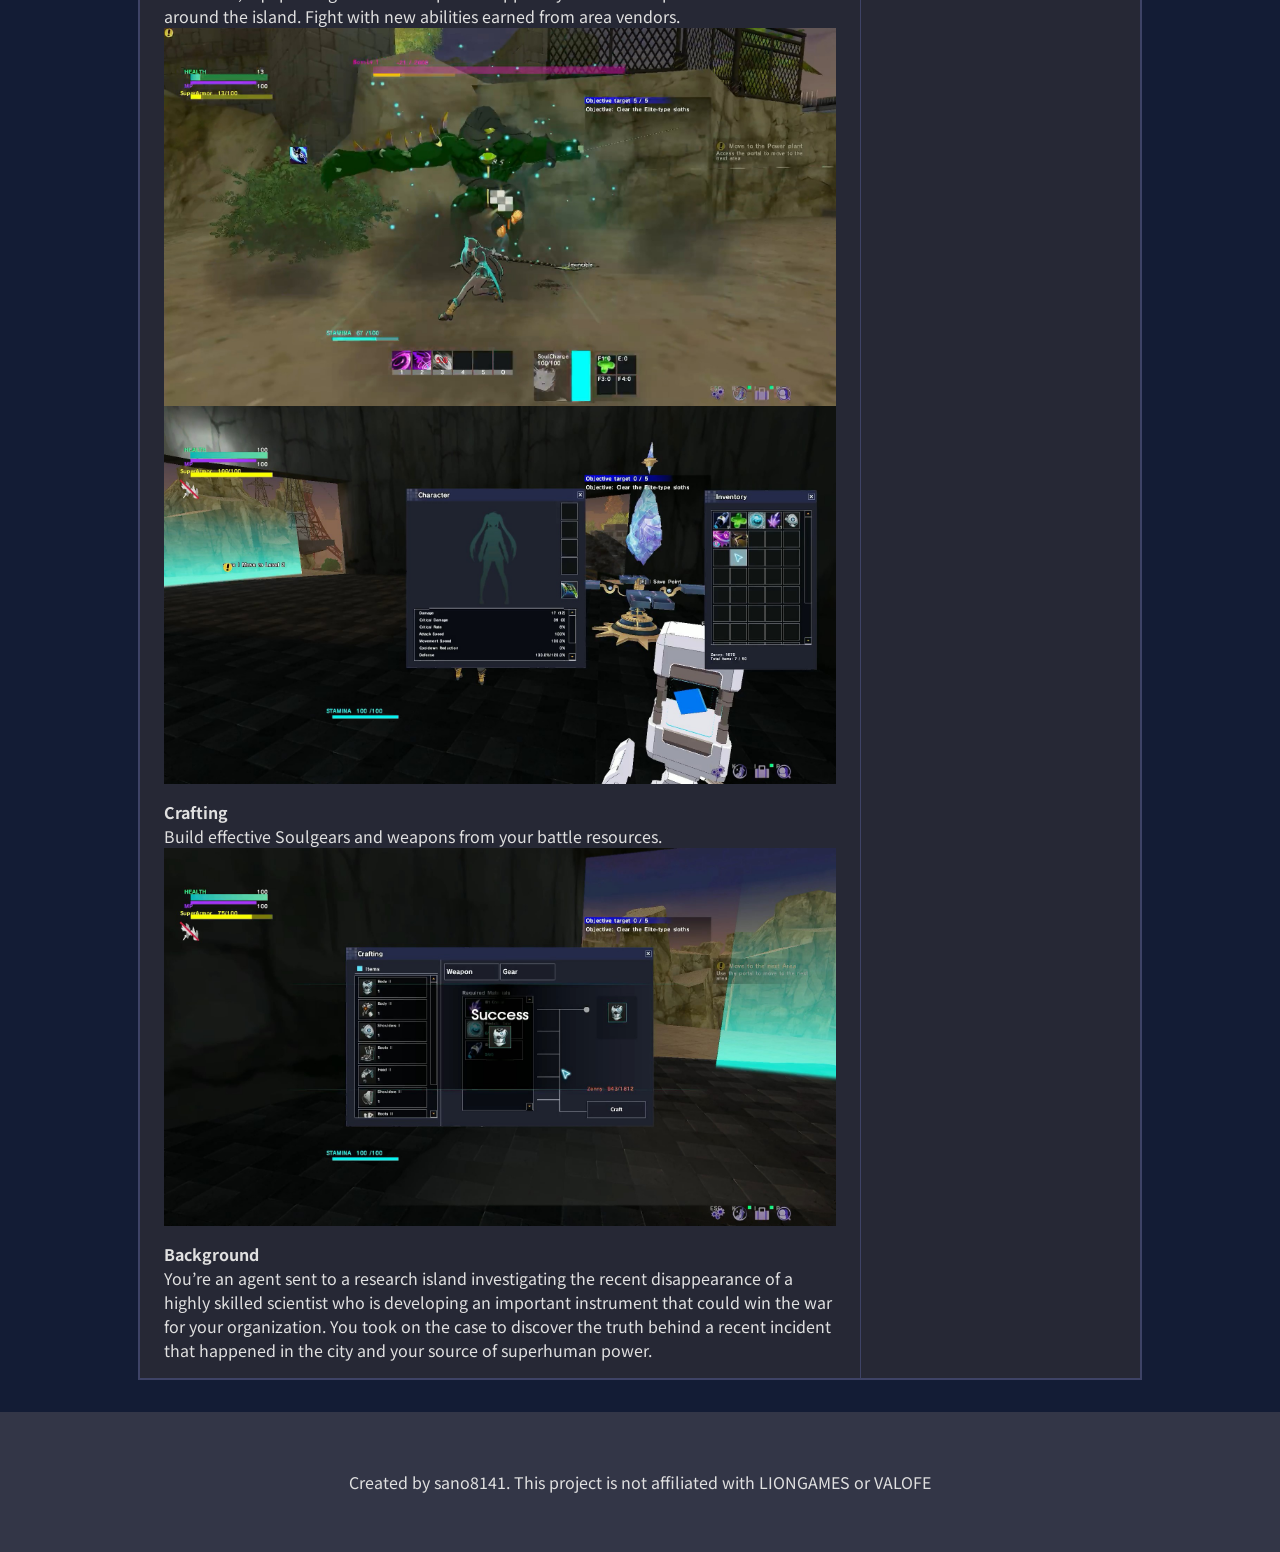
==== commit 80e4365b: "Update index.html" ====
--- a/Image-Of-Soul-Website/index.html
+++ b/Image-Of-Soul-Website/index.html
@@ -86,7 +86,7 @@
 SoulWorker</p>
 <p>It is a singleplayer game and does not feature online connectivity.</p>
 <p>The project is not affiliated with VALOFE and LIONGAMES.</p>
-<p>Got feedbacks? Please join our discord <span><a href="https://discord.gg/NhGKbuKQq"><img height="48px" src="svg/Discord-Symbol-Blurple.svg"></a></span> </p>
+<p>Got feedbacks? Please join our discord <span><a href="https://discord.gg/NhGKbuKQq"><img height="36px" src="svg/Discord-Symbol-Blurple.svg"></a></span> </p>
                         </div>
                     </div>
                     <div class="side-column-group">
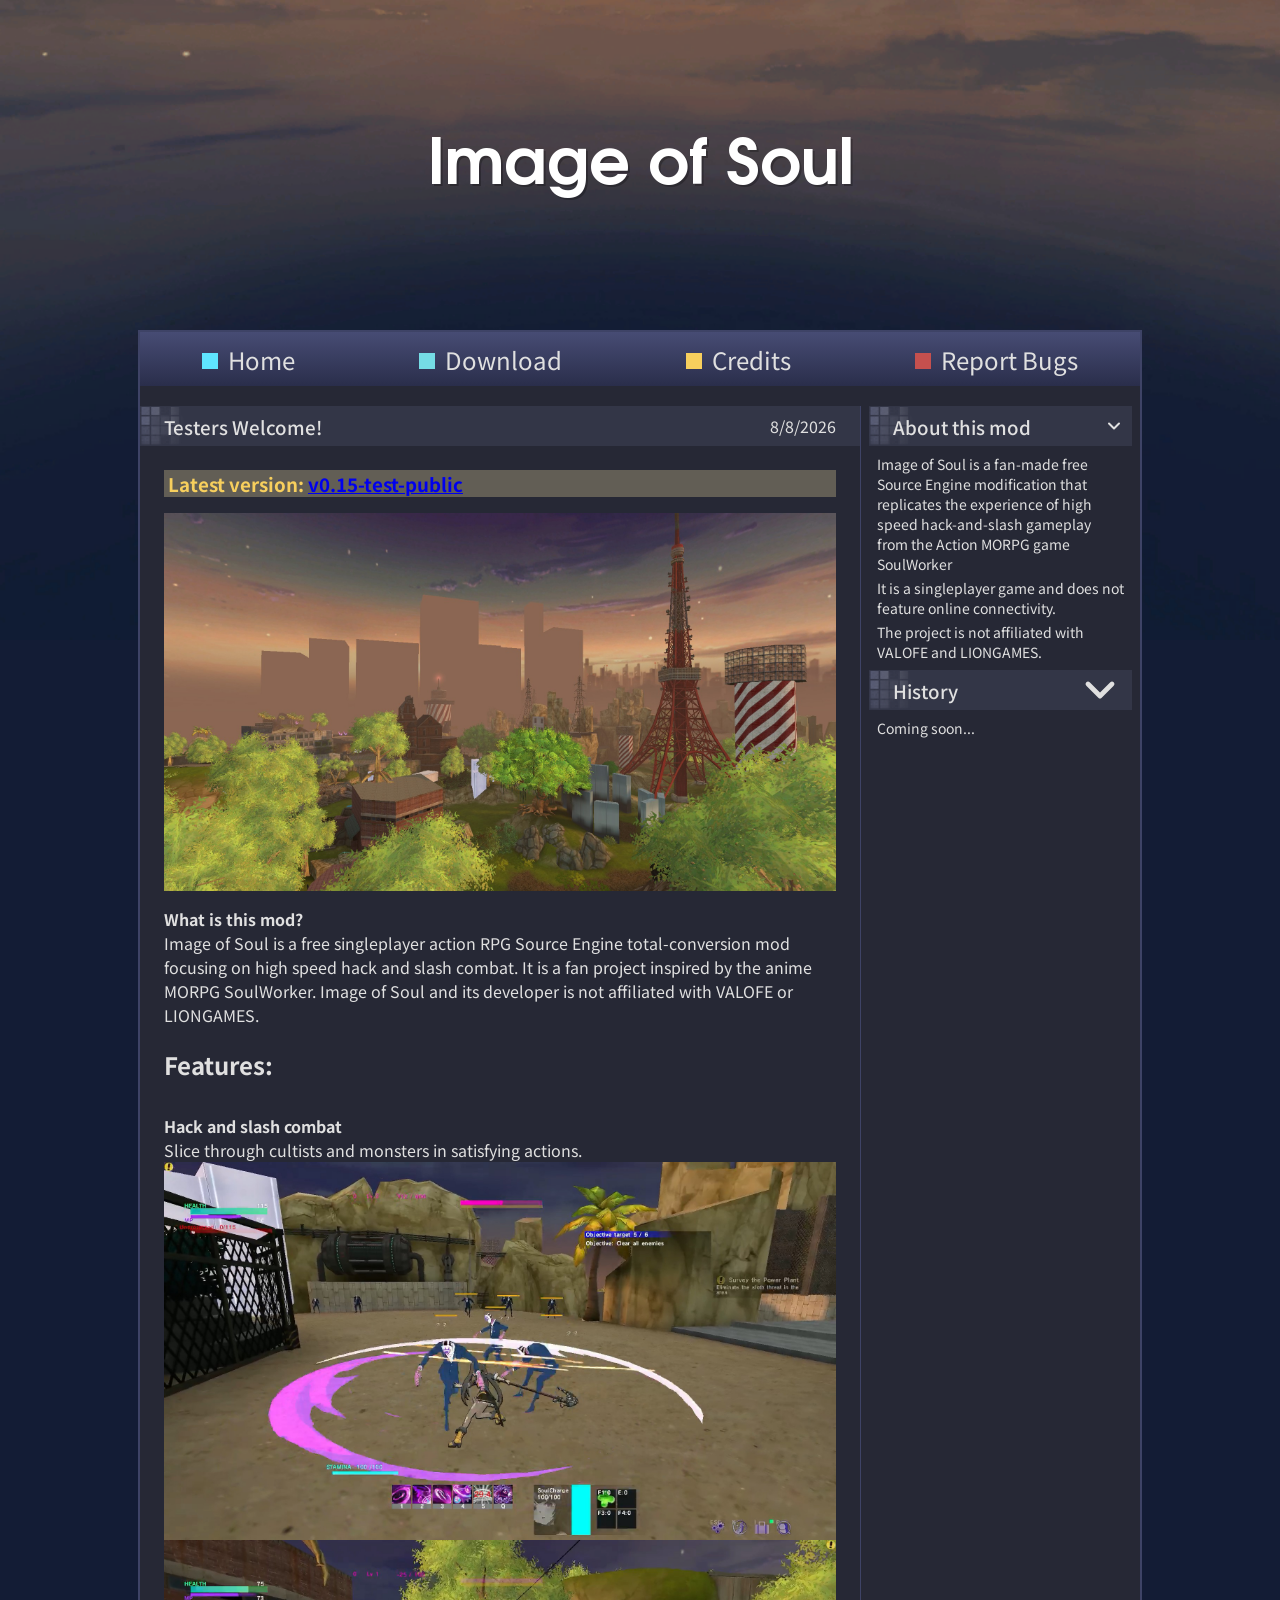
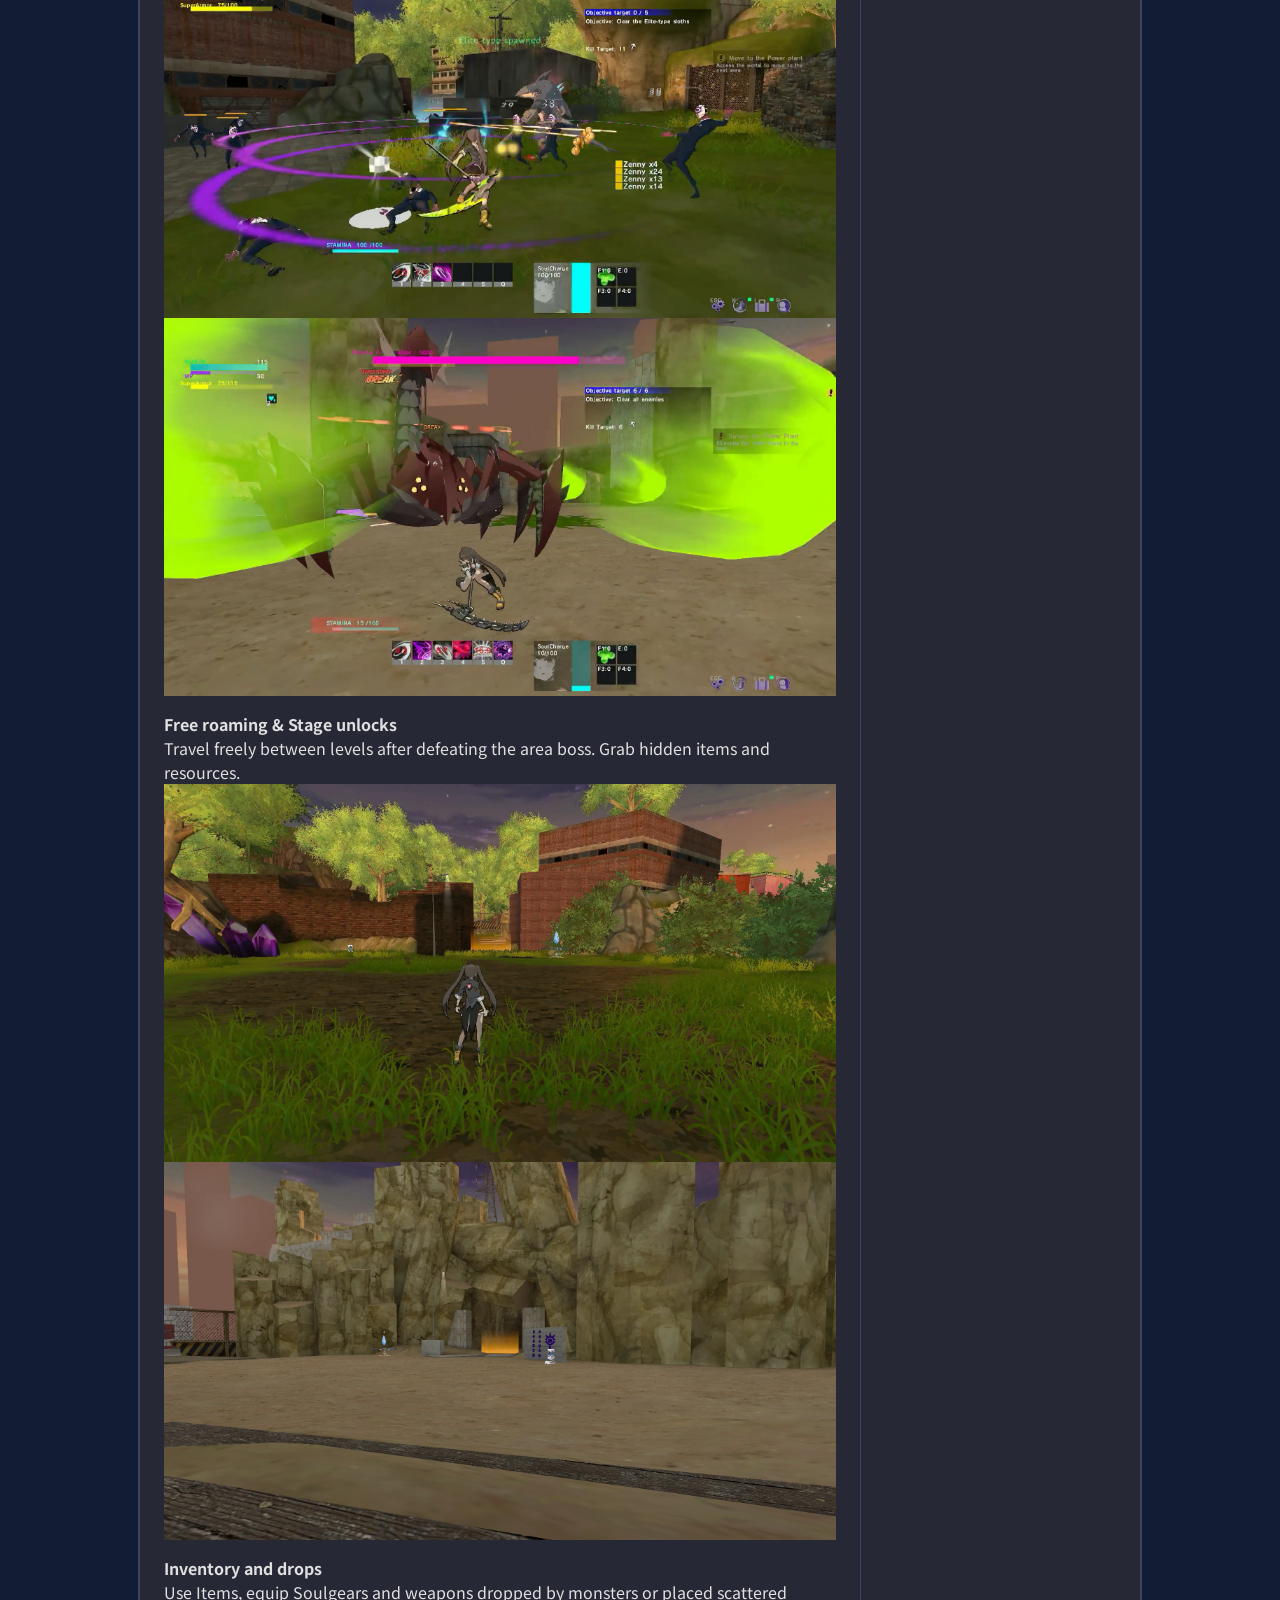
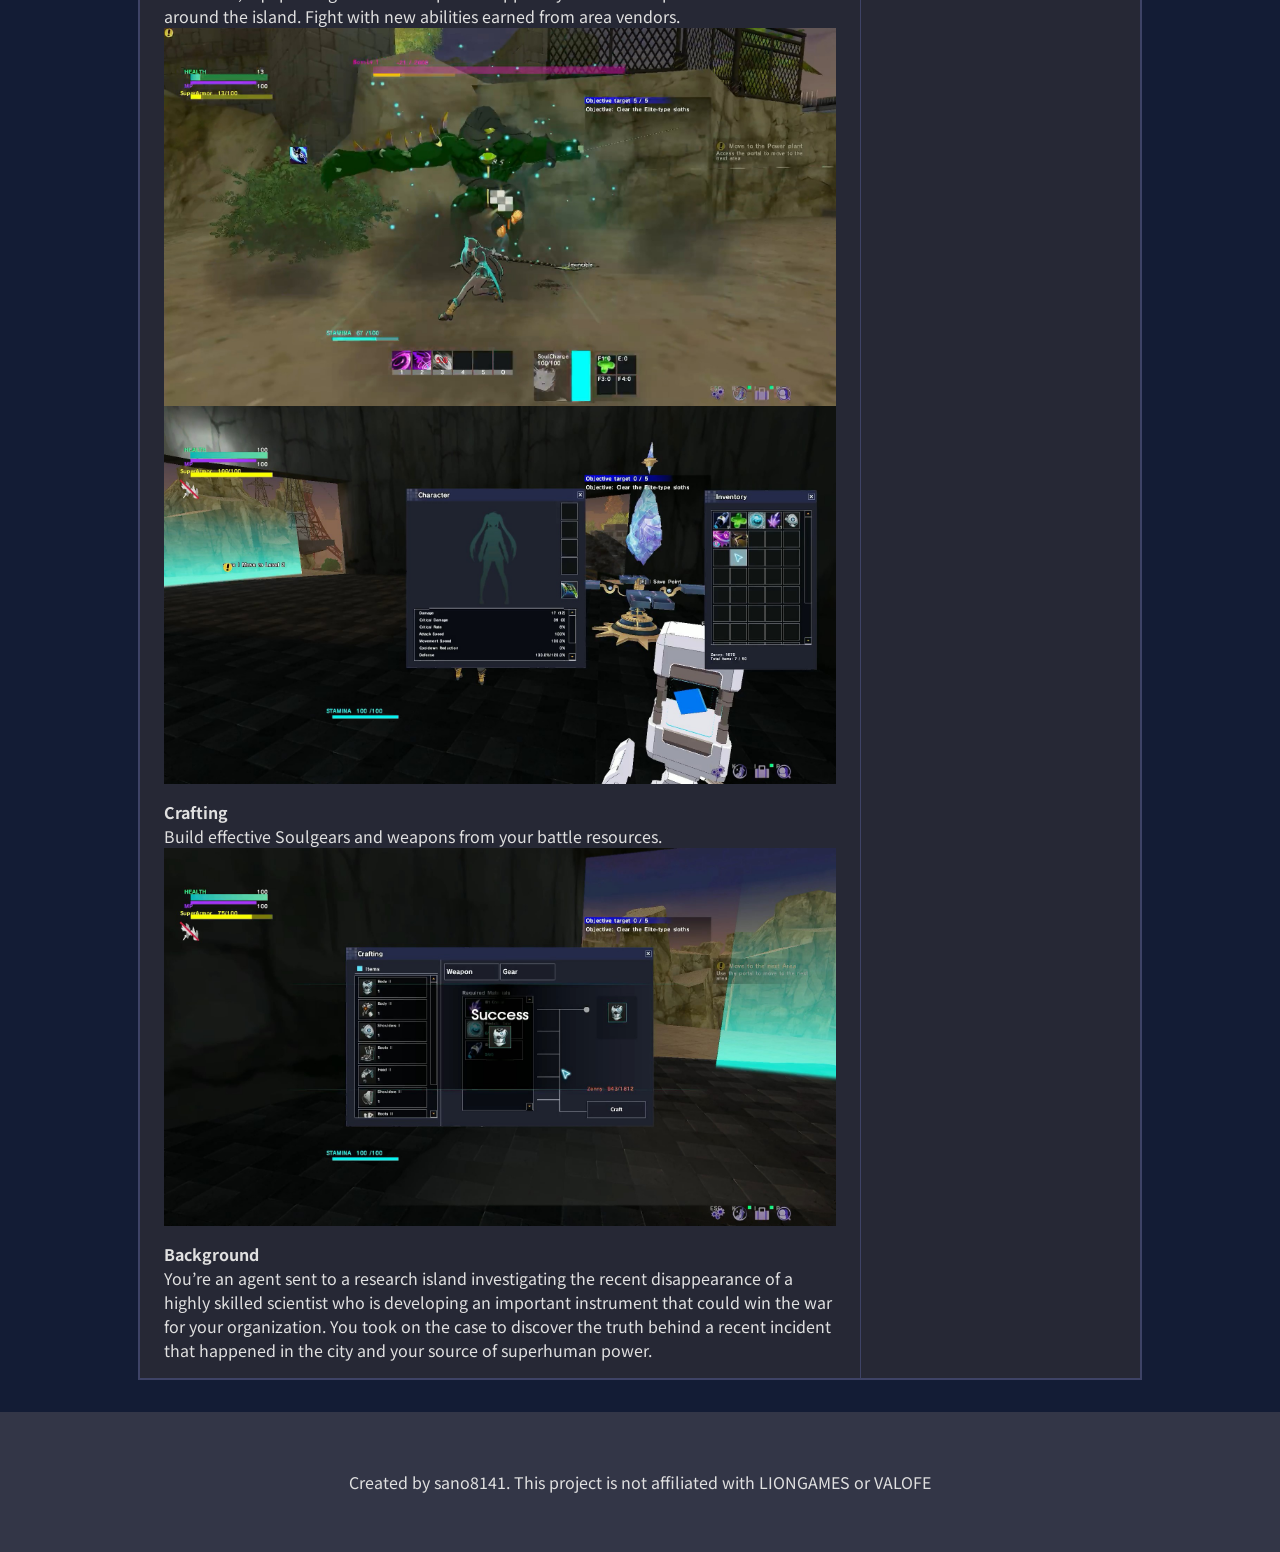
==== commit 5105b351: "Update index.html" ====
--- a/Image-Of-Soul-Website/index.html
+++ b/Image-Of-Soul-Website/index.html
@@ -86,7 +86,7 @@
 SoulWorker</p>
 <p>It is a singleplayer game and does not feature online connectivity.</p>
 <p>The project is not affiliated with VALOFE and LIONGAMES.</p>
-<p>Got feedbacks? Please join our discord <span><a href="https://discord.gg/NhGKbuKQq"><img height="36px" src="svg/Discord-Symbol-Blurple.svg"></a></span> </p>
+<!--<p>Got feedbacks? Please join our discord <span><a href="https://discord.gg/NhGKbuKQq"><img height="36px" src="svg/Discord-Symbol-Blurple.svg"></a></span> </p>-->
                         </div>
                     </div>
                     <div class="side-column-group">
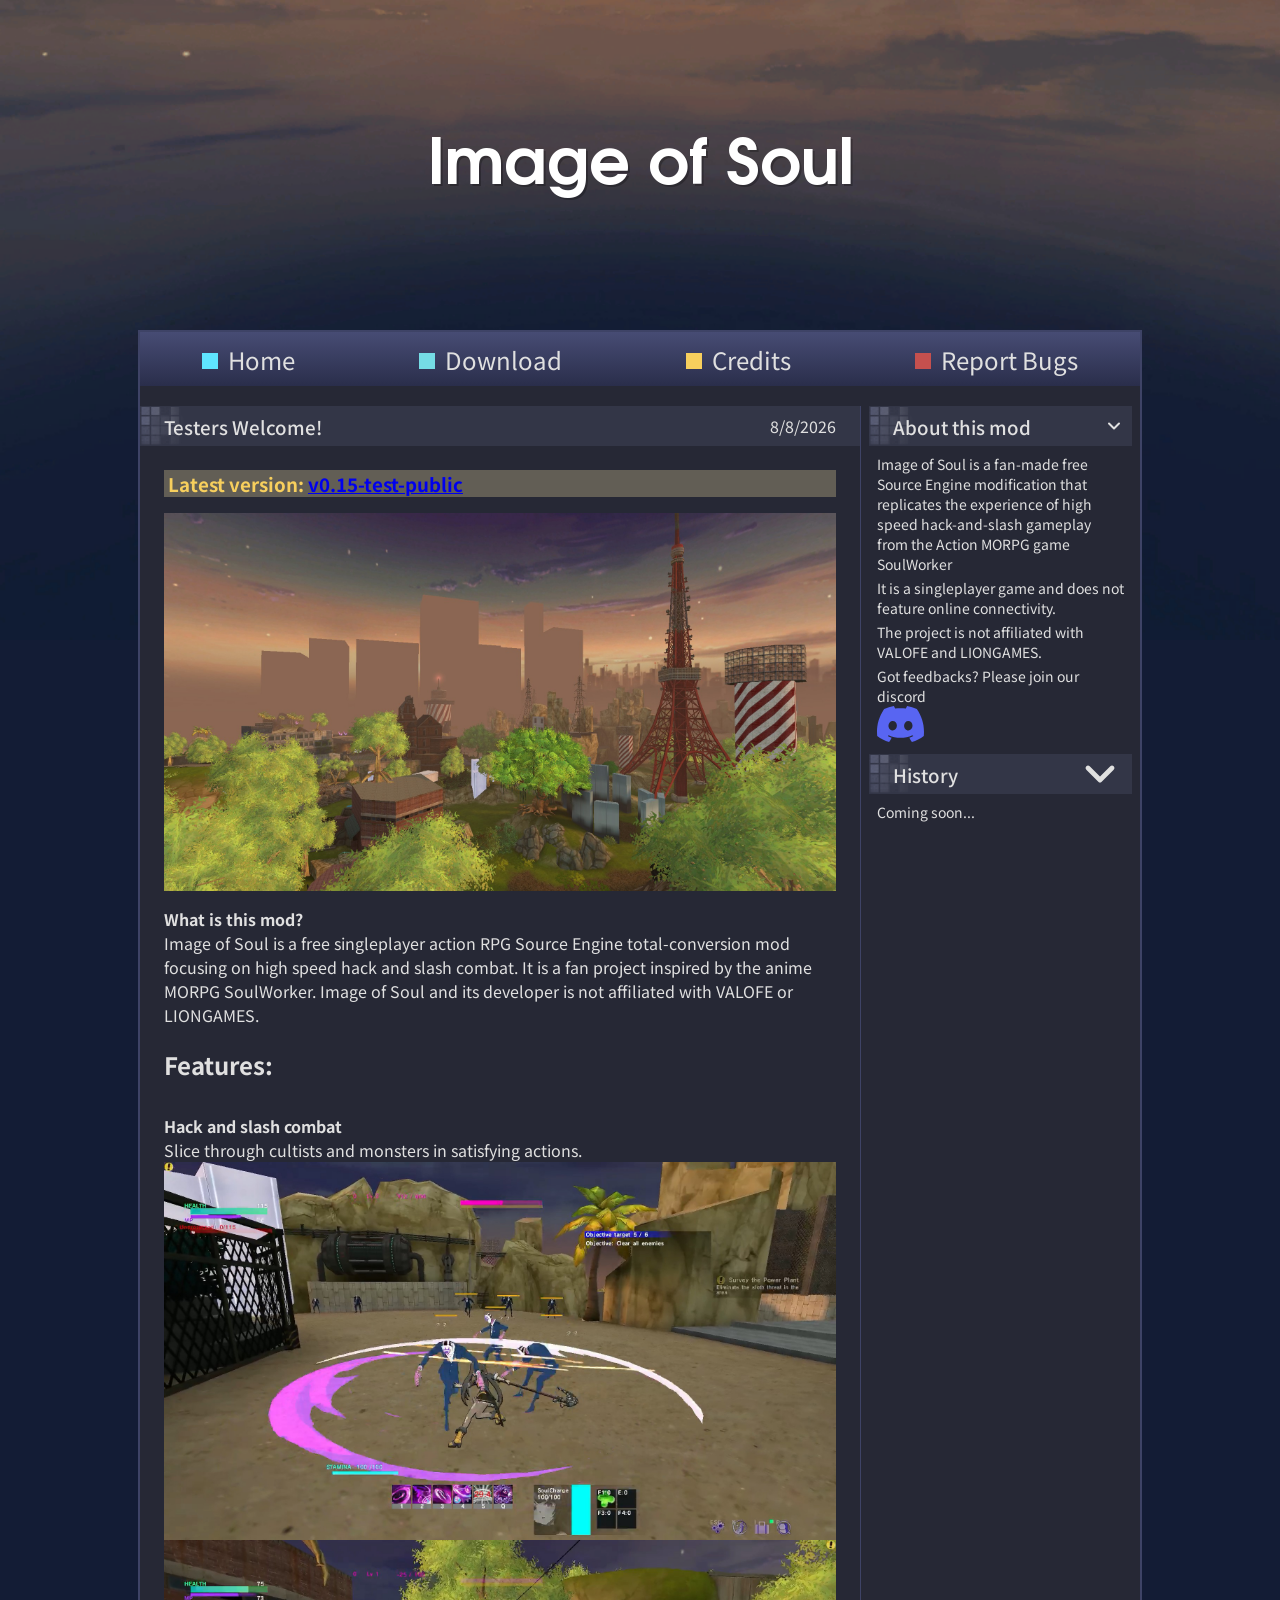
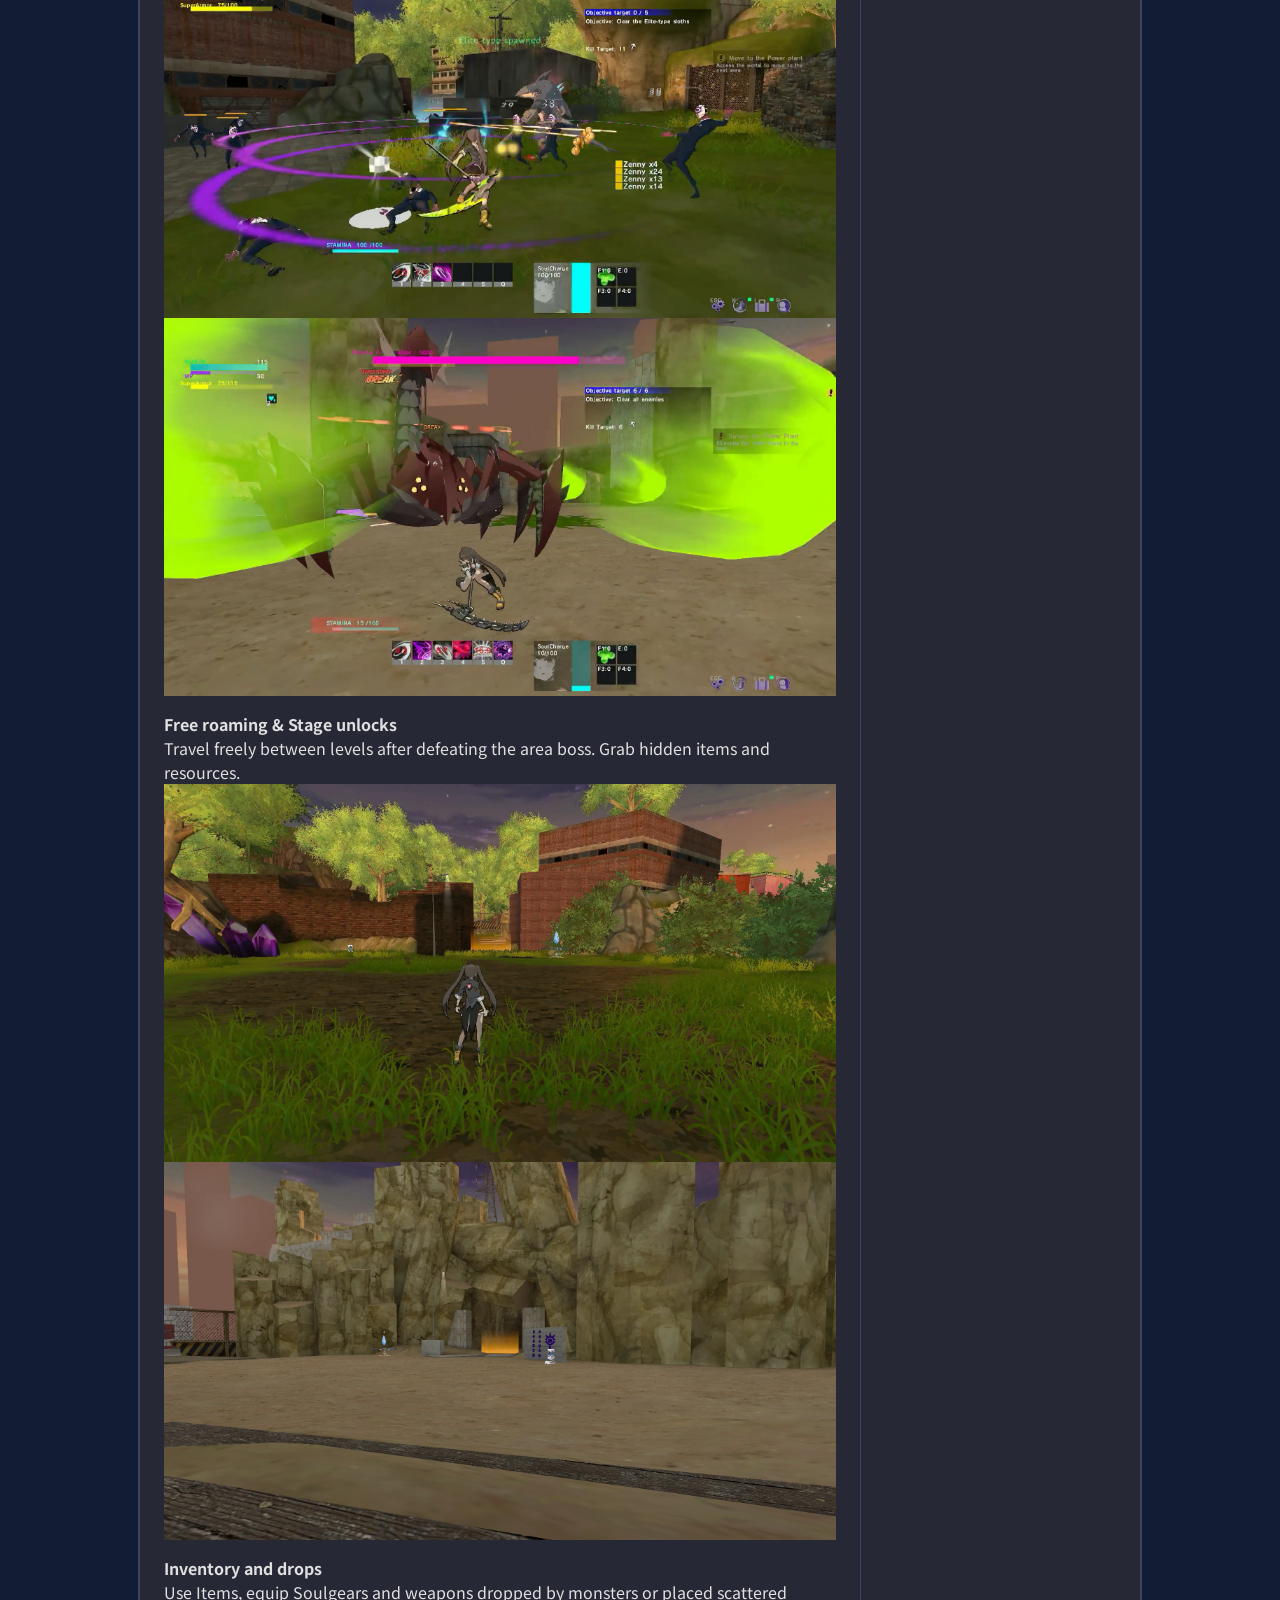
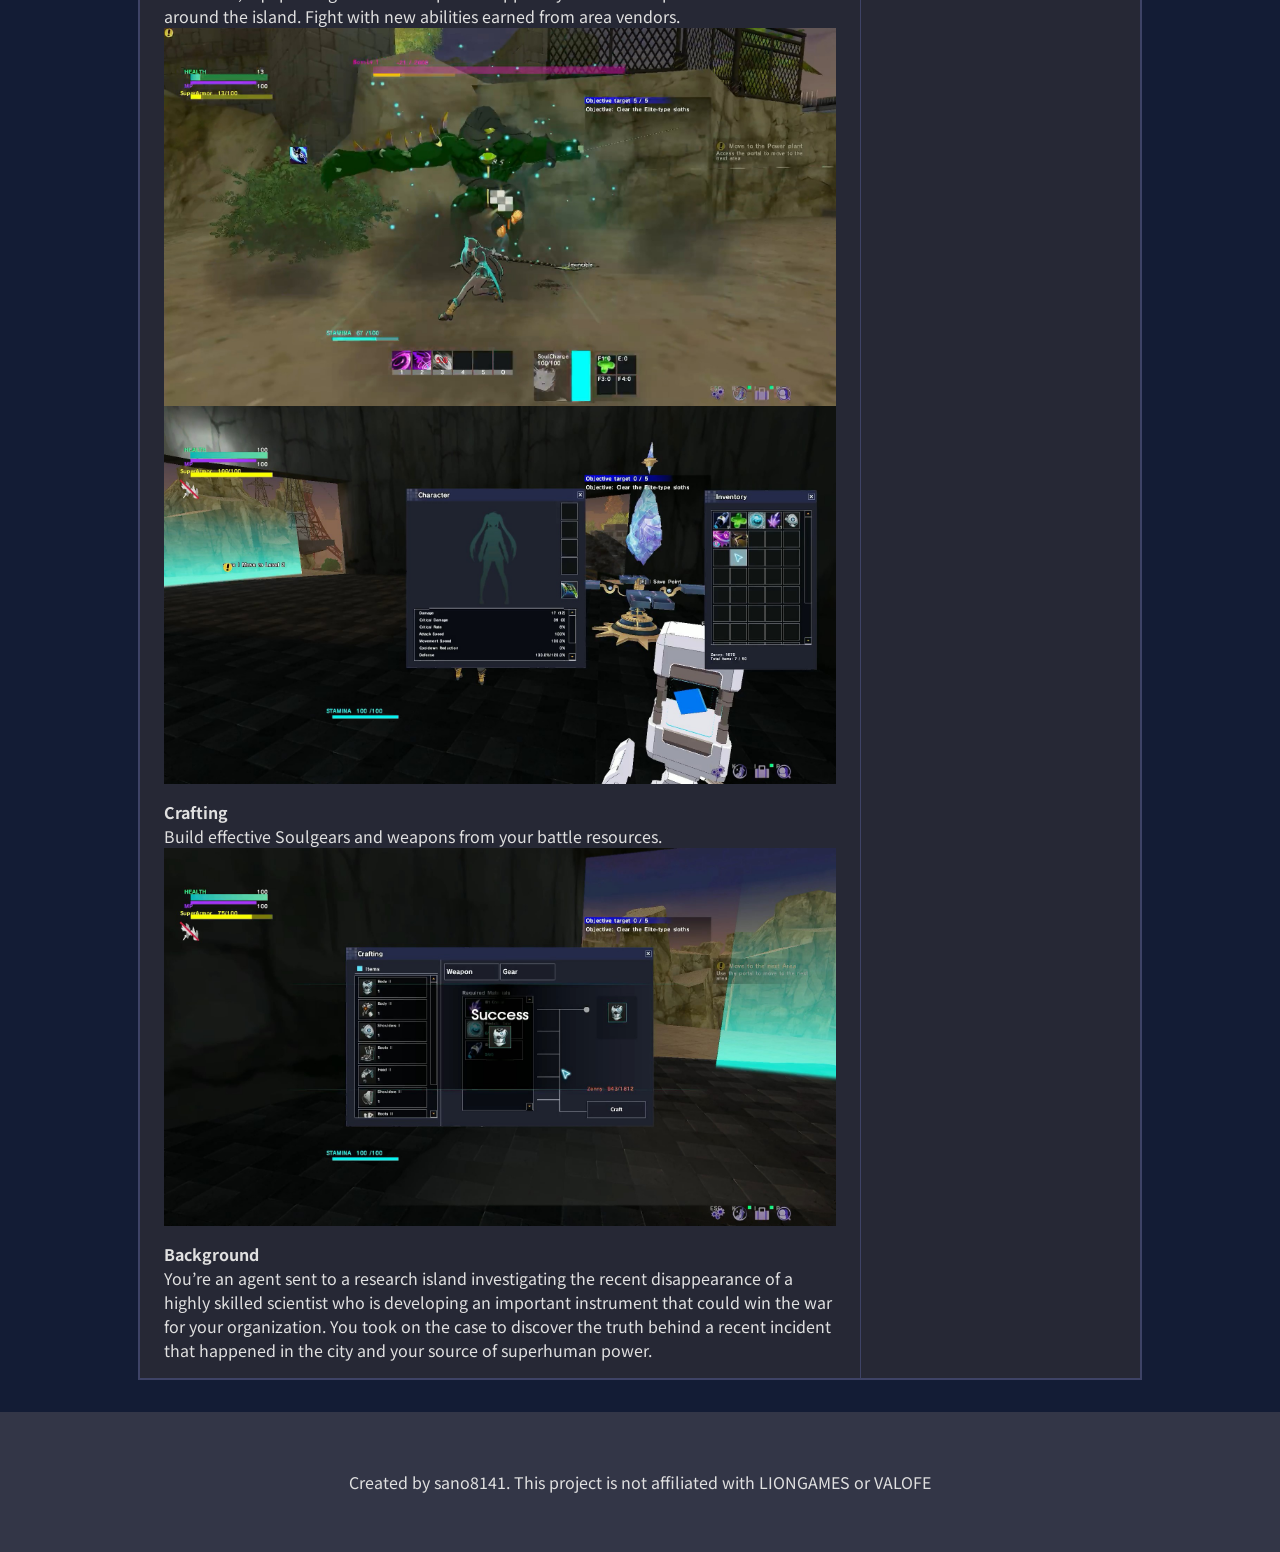
==== commit 9d9b10a6: "Update index.html" ====
--- a/Image-Of-Soul-Website/index.html
+++ b/Image-Of-Soul-Website/index.html
@@ -86,7 +86,7 @@
 SoulWorker</p>
 <p>It is a singleplayer game and does not feature online connectivity.</p>
 <p>The project is not affiliated with VALOFE and LIONGAMES.</p>
-<!--<p>Got feedbacks? Please join our discord <span><a href="https://discord.gg/NhGKbuKQq"><img height="36px" src="svg/Discord-Symbol-Blurple.svg"></a></span> </p>-->
+<p>Got feedbacks? Please join our discord <span><a href="https://discord.gg/NhGKbuKQq"><img height="36px" src="svg/Discord-Symbol-Blurple.svg"></a></span> </p>
                         </div>
                     </div>
                     <div class="side-column-group">
